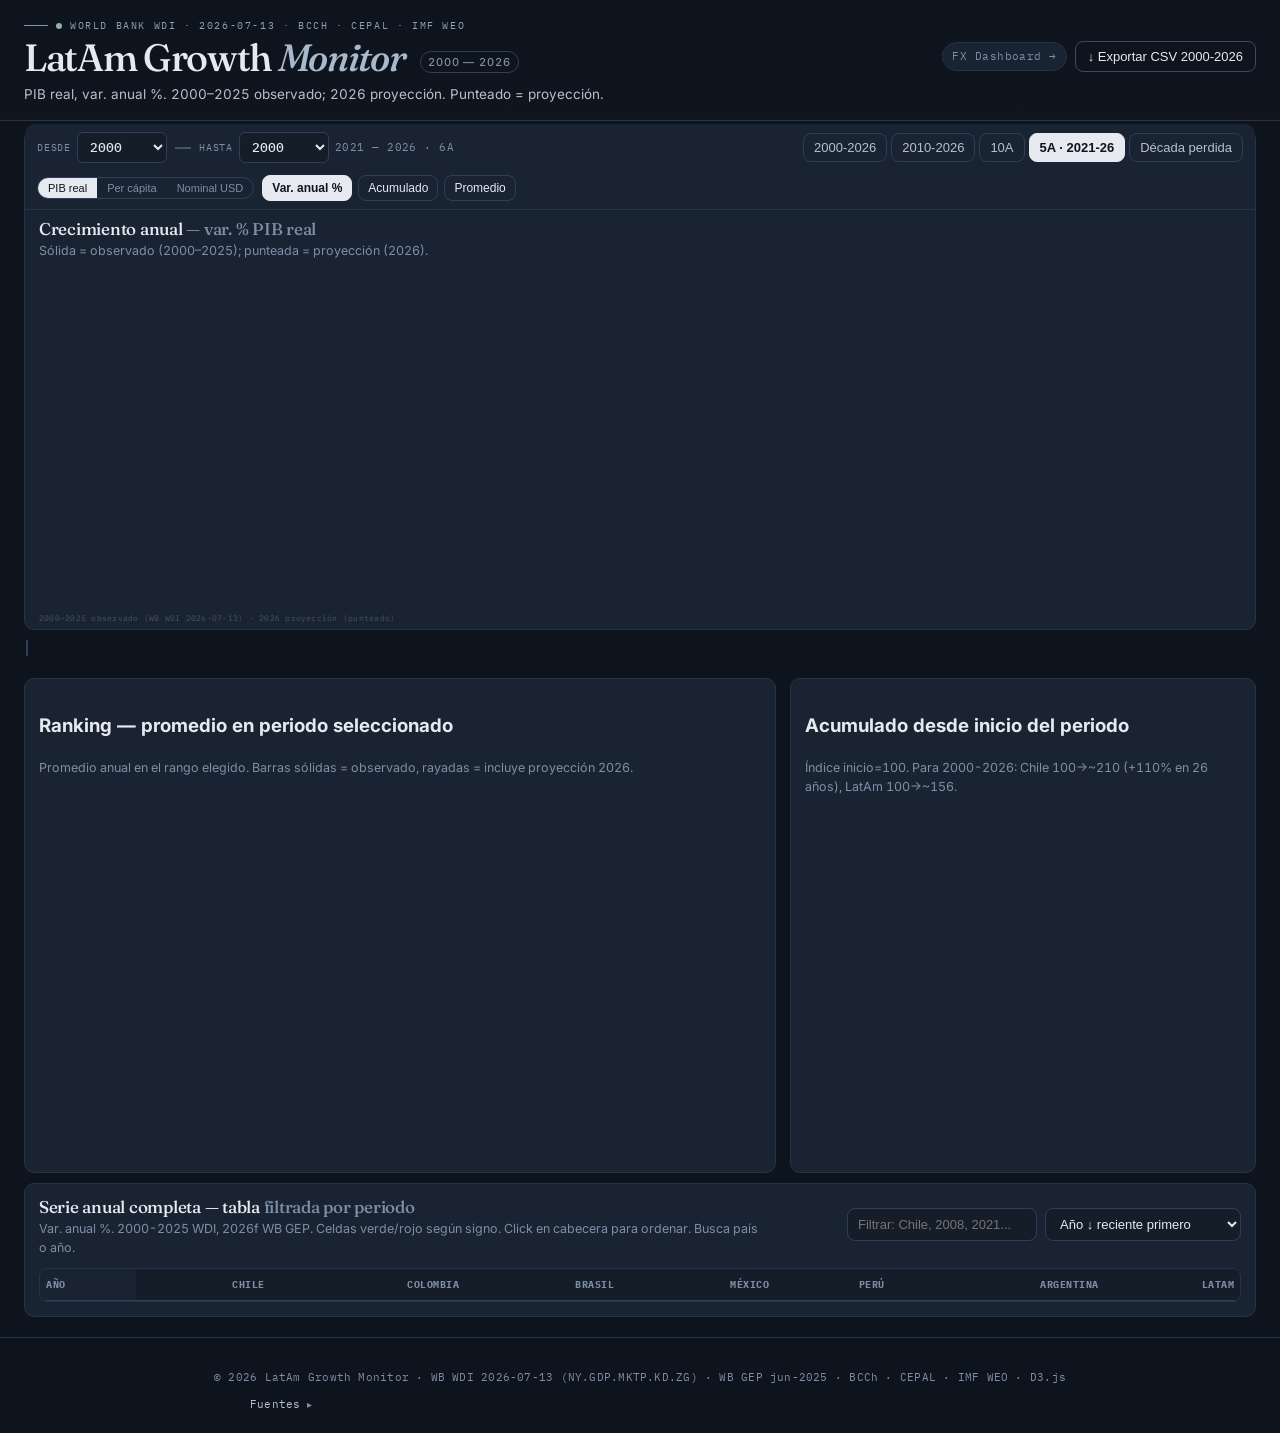
==== index.html @ 915e248e "feat: hover now pins on click (fijado) - stays fixed until Esc or second click, shows all active for" ====
<!DOCTYPE html>
<html lang="es">
<head>
<meta charset="UTF-8">
<meta name="viewport" content="width=device-width, initial-scale=1.0">
<title>LatAm Growth Monitor — 2000·2026 | PIB real, var. anual %</title>
<meta name="description" content="PIB real, var. anual % 2000–2026. Chile, Colombia, Brasil, México, Perú, Argentina y LatAm. Datos WB WDI 2026-07-13 y WB GEP 2026f.">
<script src="https://d3js.org/d3.v7.min.js"></script>
<link rel="stylesheet" href="style.css">
</head>
<body>
<header class="header">
  <div class="container">
    <div class="eyebrow"><span class="badge-dot"></span> World Bank WDI · 2026-07-13 · BCCh · CEPAL · IMF WEO</div>
    <div style="display:flex;justify-content:space-between;gap:20px;flex-wrap:wrap;align-items:flex-start">
      <div>
        <h1>LatAm Growth <em>Monitor</em> <span>2000 — 2026</span></h1>
        <p class="subtitle">PIB real, var. anual %. 2000–2025 observado; 2026 proyección. Punteado = proyección.</p>
      </div>
      <div style="display:flex;gap:8px;flex-wrap:wrap;align-items:center">
        <a href="fx.html" class="badge" style="text-decoration:none">FX Dashboard →</a>
        <button id="exportCSV" class="btn btn-primary">↓ Exportar CSV 2000-2026</button>
      </div>
    </div>

  </div>
</header>

<main class="container">
  <section class="card card--hero">
    <div class="chart-toolbar" id="filterDock">
      <div class="toolbar-left">
        <label class="filter-label" for="startYear">Desde</label>
        <select id="startYear" class="year-select"></select>
        <span class="range-sep">—</span>
        <label class="filter-label" for="endYear">Hasta</label>
        <select id="endYear" class="year-select"></select>
        <span class="scrubber-value" id="scrubberLabel">2021 — 2026 · 6A</span>
      </div>
      <div class="period-chips" id="periodChips">
        <button class="chip" data-range="2000-2026">2000-2026</button>
        <button class="chip" data-range="2010-2026">2010-2026</button>
        <button class="chip" data-range="2016-2026">10A</button>
        <button class="chip active" data-range="2021-2026">5A · 2021-26</button>
        <button class="chip" data-range="2015-2024">Década perdida</button>
      </div>
      <div style="display:flex;gap:8px;align-items:center;flex-wrap:wrap">
        <div class="segmented" id="metricToggle">
          <button class="seg active" data-metric="gdp">PIB real</button>
          <button class="seg" data-metric="pcap">Per cápita</button>
          <button class="seg" data-metric="nominal">Nominal USD</button>
        </div>
        <div class="toggles">
          <button class="btn btn-sm active" data-view="growth">Var. anual %</button>
          <button class="btn btn-sm" data-view="cum">Acumulado</button>
          <button class="btn btn-sm" data-view="avg">Promedio</button>
        </div>
      </div>
    </div>
    <div class="card-header">
      <div>
        <h2 id="chartTitle">Crecimiento anual <em>— var. % PIB real</em></h2>
        <p class="card-desc" id="chartDesc">Sólida = observado (2000–2025); punteada = proyección (2026).</p>
      </div>
      <div class="controls">
        <div class="legend" id="legend"></div>
        <div id="selectionInfo" style="font-family:'IBM Plex Mono',monospace;font-size:11px;color:var(--muted);margin-top:6px;min-height:14px"></div>
      </div>
    </div>
    <div id="mainChart" class="chart"></div>
    <div class="chart-footer" id="chartCaption">2000–2025 observado (WB WDI 2026-07-13) · 2026 proyección (punteado)</div>
  </section>
  <div class="insight-caption" id="insightBox"></div>
  <div class="kpi-grid" id="kpiGrid"></div>

  <section class="grid-2">
    <div class="card">
      <h3 id="barTitle">Ranking — promedio en periodo seleccionado</h3>
      <p class="card-desc">Promedio anual en el rango elegido. Barras sólidas = observado, rayadas = incluye proyección 2026.</p>
      <div id="barChart" style="height:380px"></div>
    </div>
    <div class="card">
      <h3>Acumulado desde inicio del periodo</h3>
      <p class="card-desc">Índice inicio=100. Para 2000-2026: Chile 100→~210 (+110% en 26 años), LatAm 100→~156.</p>
      <div id="cumChart" class="chart chart-sm"></div>
    </div>
  </section>

  <section class="card">
    <div class="card-header">
      <div>
        <h2>Serie anual completa — tabla <em>filtrada por periodo</em></h2>
        <p class="card-desc">Var. anual %. 2000-2025 WDI, 2026f WB GEP. Celdas verde/rojo según signo. Click en cabecera para ordenar. Busca país o año.</p>
      </div>
      <div class="table-controls">
        <input id="search" type="search" placeholder="Filtrar: Chile, 2008, 2021..." />
        <select id="sortBy">
          <option value="year-desc">Año ↓ reciente primero</option>
          <option value="year-asc">Año ↑ antiguo primero</option>
          <option value="country">País A-Z</option>
          <option value="growth-desc">Mayor crecimiento primero</option>
        </select>
      </div>
    </div>
    <div class="table-wrap">
      <table class="data" id="dataTable">
        <thead>
          <tr>
            <th>Año</th>
            <th>Chile</th>
            <th>Colombia</th>
            <th>Brasil</th>
            <th>México</th>
            <th>Perú</th>
            <th>Argentina</th>
            <th>LatAm</th>
          </tr>
        </thead>
        <tbody></tbody>
      </table>
    </div>
  </section>

</main>

<footer class="footer">
  <div class="container">
    <p>© 2026 LatAm Growth Monitor · WB WDI 2026-07-13 (NY.GDP.MKTP.KD.ZG) · WB GEP jun-2025 · BCCh · CEPAL · IMF WEO · D3.js</p>
    <details class="sources-details">
      <summary>Fuentes</summary>
      <p>WDI 2000–2025 precios mercado, año calendario (CL, CO, BR, MX, PE, AR, ZJ = LAC). 2026f: WB GEP jun-2025 (CL 2,2; CO 2,7; BR 2,2; MX 1,1; PE 2,5; AR 4,5; LAC 2,4). WDI ≈ BCCh Anuario 2024 (&lt;0,3 pp, CdeR2018). Contraste: CEPAL Balance 2025 / IMF WEO abr-2026 LAC 2,3–2,4%. Cálculos: acumulado Π(1+g), CAGR = (índice/100)^{1/n}−1, promedio = media aritmética. Índice base inicio-1=100. 2025 en WDI ya es estimado observado. Per cápita: WB NY.GDP.PCAP.KD.ZG.</p>
    </details>
  </div>
</footer>

<div id="tooltip" class="tooltip" style="display:none"></div>
<script>
// ===== DATA 2000-2026 WDI + 2026 forecast =====
const rawByCountry = {
  "CL": {name:"Chile", color:"#8CADCF", vals:{
    2000:4.97,2001:3.15,2002:3.20,2003:4.72,2004:6.67,2005:5.84,2006:6.05,2007:5.17,2008:3.79,2009:-1.12,2010:5.85,2011:6.22,2012:6.16,2013:3.31,2014:1.79,2015:2.15,2016:1.75,2017:1.36,2018:3.99,2019:0.64,2020:-6.14,2021:11.34,2022:2.06,2023:0.68,2024:2.81,2025:2.46,2026:2.2
  }},
  "CO": {name:"Colombia", color:"#CFB88E", vals:{
    2000:2.92,2001:1.68,2002:2.50,2003:3.92,2004:5.33,2005:4.83,2006:6.72,2007:6.74,2008:3.28,2009:1.14,2010:4.49,2011:6.95,2012:3.91,2013:5.13,2014:4.50,2015:2.96,2016:2.09,2017:1.36,2018:2.56,2019:3.19,2020:-7.19,2021:10.80,2022:7.33,2023:0.84,2024:1.49,2025:2.64,2026:2.7
  }},
  "BR": {name:"Brasil", color:"#9BC7BA", vals:{
    2000:4.39,2001:1.39,2002:3.05,2003:1.14,2004:5.76,2005:3.20,2006:3.96,2007:6.07,2008:5.09,2009:-0.13,2010:7.53,2011:3.97,2012:1.92,2013:3.00,2014:0.50,2015:-3.55,2016:-3.28,2017:1.32,2018:1.78,2019:1.22,2020:-3.28,2021:4.76,2022:3.02,2023:3.24,2024:3.42,2025:2.29,2026:2.2
  }},
  "MX": {name:"México", color:"#C58B78", vals:{
    2000:5.03,2001:-0.45,2002:-0.24,2003:1.19,2004:3.57,2005:2.11,2006:4.81,2007:2.08,2008:0.94,2009:-6.30,2010:4.97,2011:3.44,2012:3.55,2013:0.85,2014:2.50,2015:2.70,2016:1.77,2017:1.87,2018:1.97,2019:-0.39,2020:-8.35,2021:6.05,2022:3.71,2023:3.11,2024:1.35,2025:0.56,2026:1.1
  }},
  "PE": {name:"Perú", color:"#ABA0CE", vals:{
    2000:2.69,2001:0.62,2002:5.45,2003:4.17,2004:4.96,2005:6.29,2006:7.53,2007:8.52,2008:9.13,2009:1.10,2010:8.33,2011:6.33,2012:6.14,2013:5.85,2014:2.38,2015:3.25,2016:3.95,2017:2.52,2018:3.97,2019:2.24,2020:-10.93,2021:13.42,2022:2.82,2023:-0.35,2024:3.52,2025:3.43,2026:2.5
  }},
  "AR": {name:"Argentina", color:"#C0C4A8", vals:{
    2000:-0.79,2001:-4.41,2002:-10.89,2003:8.84,2004:9.03,2005:8.85,2006:8.05,2007:9.01,2008:4.06,2009:-5.92,2010:10.13,2011:6.00,2012:-1.03,2013:2.41,2014:-2.51,2015:2.73,2016:-2.08,2017:2.82,2018:-2.62,2019:-2.00,2020:-9.90,2021:10.44,2022:6.02,2023:-1.86,2024:-1.34,2025:4.37,2026:4.5
  }},
  "ZJ": {name:"LatAm", color:"#98A7C1", vals:{
    2000:3.62,2001:0.53,2002:0.22,2003:2.21,2004:5.72,2005:4.09,2006:5.26,2007:5.29,2008:3.69,2009:-2.30,2010:6.15,2011:4.40,2012:2.65,2013:2.72,2014:1.20,2015:0.24,2016:-0.73,2017:1.55,2018:1.22,2019:0.32,2020:-6.86,2021:7.08,2022:4.09,2023:2.21,2024:2.25,2025:2.32,2026:2.4
  }},
};
const pcapByCountry = {
  "CL": {name:"Chile", color:"#8CADCF", vals:{
    2000:4.05,2001:2.28,2002:2.22,2003:3.78,2004:5.71,2005:4.86,2006:5.06,2007:4.20,2008:2.89,2009:-1.94,2010:4.96,2011:5.29,2012:5.24,2013:2.47,2014:1.02,2015:1.35,2016:0.95,2017:0.21,2018:2.77,2019:-0.35,2020:-6.89,2021:11.04,2022:1.52,2023:0.19,2024:2.25,2025:1.97,2026:1.4
  }},
  "CO": {name:"Colombia", color:"#CFB88E", vals:{
    2000:1.35,2001:0.15,2002:0.99,2003:2.45,2004:3.87,2005:3.42,2006:5.32,2007:5.37,2008:2.03,2009:0.02,2010:3.40,2011:5.83,2012:2.86,2013:4.10,2014:3.53,2015:2.05,2016:1.22,2017:0.53,2018:1.42,2019:2.00,2020:-8.05,2021:9.61,2022:6.10,2023:-0.15,2024:0.41,2025:1.61,2026:1.8
  }},
  "BR": {name:"Brasil", color:"#9BC7BA", vals:{
    2000:2.96,2001:0.08,2002:1.76,2003:-0.07,2004:4.50,2005:1.99,2006:2.78,2007:4.88,2008:3.92,2009:-1.17,2010:6.39,2011:2.91,2012:0.96,2013:2.10,2014:-0.31,2015:-4.26,2016:-3.99,2017:0.59,2018:1.09,2019:0.56,2020:-3.84,2021:4.32,2022:2.65,2023:2.83,2024:3.00,2025:1.89,2026:1.6
  }},
  "MX": {name:"México", color:"#C58B78", vals:{
    2000:3.52,2001:-1.76,2002:-1.45,2003:-0.03,2004:2.37,2005:0.96,2006:3.63,2007:0.95,2008:-0.15,2009:-7.26,2010:3.89,2011:2.39,2012:2.49,2013:-0.17,2014:1.47,2015:1.67,2016:0.75,2017:0.85,2018:0.94,2019:-1.34,2020:-9.18,2021:5.18,2022:2.81,2023:2.20,2024:0.48,2025:-0.27,2026:0.2
  }},
  "PE": {name:"Perú", color:"#ABA0CE", vals:{
    2000:1.34,2001:-0.68,2002:4.10,2003:2.87,2004:3.69,2005:5.01,2006:6.27,2007:7.29,2008:7.90,2009:0.03,2010:7.16,2011:5.18,2012:5.02,2013:4.72,2014:1.30,2015:2.13,2016:2.79,2017:1.39,2018:2.81,2019:1.10,2020:-11.78,2021:12.18,2022:1.71,2023:-1.38,2024:2.39,2025:2.36,2026:1.5
  }},
  "AR": {name:"Argentina", color:"#C0C4A8", vals:{
    2000:-1.91,2001:-5.45,2002:-11.84,2003:7.72,2004:7.93,2005:7.74,2006:6.94,2007:7.93,2008:3.01,2009:-6.91,2010:8.97,2011:4.88,2012:-2.04,2013:1.39,2014:-3.51,2015:1.66,2016:-3.02,2017:1.92,2018:-3.42,2019:-2.70,2020:-10.34,2021:10.15,2022:5.80,2023:-2.14,2024:-1.68,2025:4.01,2026:3.7
  }},
  "ZJ": {name:"LatAm", color:"#98A7C1", vals:{
    2000:2.18,2001:-0.78,2002:-1.02,2003:0.98,2004:4.45,2005:2.85,2006:4.04,2007:4.09,2008:2.52,2009:-3.35,2010:5.01,2011:3.32,2012:1.62,2013:1.71,2014:0.24,2015:-0.71,2016:-1.63,2017:0.68,2018:0.37,2019:-0.53,2020:-7.61,2021:6.23,2022:3.31,2023:1.50,2024:1.55,2025:1.65,2026:1.6
  }},
};

const nominalByCountry = {
  "CL": {name:"Chile", color:"#8CADCF", vals:{2000:78.34,2001:75.81,2002:76.52,2003:79.95,2004:99.69,2005:122.29,2006:154.67,2007:172.87,2008:179.63,2009:171.95,2010:217.05,2011:250.83,2012:267.12,2013:277.08,2014:260.58,2015:242.45,2016:247.39,2017:277.79,2018:295.49,2019:278.31,2020:254.10,2021:315.51,2022:301.10,2023:335.80,2024:329.26,2025:337.00,2026:344.42}},
  "CO": {name:"Colombia", color:"#CFB88E", vals:{2000:99.88,2001:98.21,2002:97.82,2003:94.65,2004:117.11,2005:146.57,2006:162.77,2007:207.41,2008:243.98,2009:233.82,2010:286.50,2011:335.43,2012:370.79,2013:380.11,2014:381.24,2015:293.49,2016:282.83,2017:311.89,2018:334.20,2019:323.03,2020:270.35,2021:318.52,2022:345.63,2023:366.90,2024:420.50,2025:431.00,2026:442.60}},
  "BR": {name:"Brasil", color:"#9BC7BA", vals:{2000:655.45,2001:559.98,2002:507.86,2003:558.23,2004:669.29,2005:891.63,2006:1107.63,2007:1397.11,2008:1695.86,2009:1667.02,2010:2208.84,2011:2616.22,2012:2465.95,2013:2472.81,2014:2462.83,2015:1802.21,2016:1795.96,2017:2063.48,2018:1916.93,2019:1873.29,2020:1476.11,2021:1670.65,2022:1951.92,2023:2191.13,2024:2185.82,2025:2235.00,2026:2284.20}},
  "MX": {name:"México", color:"#C58B78", vals:{2000:742.06,2001:756.34,2002:772.41,2003:713.28,2004:770.26,2005:877.44,2006:985.21,2007:1043.22,2008:1101.27,2009:900.33,2010:1105.42,2011:1201.09,2012:1208.23,2013:1274.44,2014:1314.44,2015:1213.29,2016:1078.49,2017:1158.91,2018:1221.43,2019:1304.11,2020:1121.06,2021:1316.57,2022:1466.93,2023:1794.41,2024:1830.49,2025:1850.00,2026:1870.35}},
  "PE": {name:"Perú", color:"#ABA0CE", vals:{2000:51.74,2001:52.02,2002:54.66,2003:61.35,2004:69.74,2005:76.98,2006:88.43,2007:102.29,2008:120.55,2009:120.67,2010:147.53,2011:171.76,2012:192.99,2013:201.77,2014:202.99,2015:189.80,2016:191.91,2017:211.01,2018:224.53,2019:228.35,2020:201.41,2021:226.41,2022:246.17,2023:268.03,2024:291.75,2025:301.00,2026:308.53}},
  "AR": {name:"Argentina", color:"#C0C4A8", vals:{2000:284.20,2001:268.70,2002:97.73,2003:127.57,2004:164.66,2005:198.74,2006:232.56,2007:287.92,2008:361.56,2009:332.98,2010:423.63,2011:530.16,2012:545.98,2013:552.03,2014:526.32,2015:594.75,2016:557.53,2017:643.63,2018:524.82,2019:447.75,2020:385.74,2021:486.56,2022:633.99,2023:649.46,2024:638.37,2025:666.00,2026:696.00}},
  "ZJ": {name:"LatAm", color:"#98A7C1", vals:{2000:2326.96,2001:2275.04,2002:2198.66,2003:2338.18,2004:2851.18,2005:3337.38,2006:3851.07,2007:4477.01,2008:5146.93,2009:4684.22,2010:5397.66,2011:6195.10,2012:6222.59,2013:6390.02,2014:6463.28,2015:5289.42,2016:5189.40,2017:5789.90,2018:5661.28,2019:5473.79,2020:4627.83,2021:5383.56,2022:6147.09,2023:6909.98,2024:7088.77,2025:7250.00,2026:7424.00}},
};

const order = ["CL","CO","BR","MX","PE","AR","ZJ"];
let startYear=2021, endYear=2026;
let active = new Set(order);
let view="growth"; // growth, cum, avg

// build flat data for table etc: array of {year, values}
function getFilteredYears(){ return d3.range(startYear, endYear+1); }
function getDataInRange(){
  const years=getFilteredYears();
  return years.map(y=>{
    const row={year:y};
    const ds = (typeof getDataset==='function'? getDataset(): rawByCountry); order.forEach(k=> row[k]=ds[k].vals[y]);
    row.isForecast = (y===2026);
    return row;
  });
}
function computeCumulative(start,end){
  const ds = (typeof getDataset==='function'? getDataset(): rawByCountry);
  const countries={};
  order.forEach(k=>{
    let idx=100;
    const cum={};
    for(let y=start; y<=end; y++){
      const g=ds[k].vals[y];
      if(g!=null) idx = idx*(1+g/100);
      cum[y]=idx;
    }
    countries[k]=cum;
  });
  return countries;
}
function computeStats(start,end){
  const years = end-start+1;
  const stats={};
  const dsStats = (typeof getDataset==='function'? getDataset(): rawByCountry);
  order.forEach(k=>{
    const vals = d3.range(start,end+1).map(y=> dsStats[k].vals[y]).filter(v=>v!=null);
    const avg = d3.mean(vals);
    // cumulative total growth from start to end: (cumEnd / 100 -1)*100 where cum start-1=100
    let idx=100;
    const ds2 = (typeof getDataset==='function'? getDataset(): rawByCountry);
    for(let y=start;y<=end;y++) idx*=(1+ds2[k].vals[y]/100);
    const total = idx-100;
    const cagr = (Math.pow(idx/100, 1/years)-1)*100;
    const min = d3.min(vals), max=d3.max(vals);
    stats[k]={avg, total, cagr, min, max, count:years};
  });
  return stats;
}

// UI — period chips
document.querySelectorAll("#periodChips .chip").forEach(btn=>{
  btn.addEventListener("click", ()=>{
    document.querySelectorAll("#periodChips .chip").forEach(b=>b.classList.remove("active"));
    btn.classList.add("active");
    const [s,e]=btn.dataset.range.split("-").map(Number);
    startYear=s; endYear=e;
    syncInputs(); renderAll();
  });
});
const startInput=document.getElementById("startYear");
const endInput=document.getElementById("endYear");
const scrubberLabel=document.getElementById("scrubberLabel");
function populateYearSelects(){
  if(startInput.tagName==="SELECT" && startInput.options.length===0){
    for(let y=2000;y<=2026;y++){ startInput.append(new Option(y,y)); endInput.append(new Option(y,y)); }
  }
}
populateYearSelects();
function syncInputs(){
  startInput.value=startYear; endInput.value=endYear;
  if(scrubberLabel) scrubberLabel.textContent = `${startYear} — ${endYear} · ${endYear-startYear+1}A`;
  if(+startInput.value >= +endInput.value) {
    if(document.activeElement===startInput) endInput.value = Math.min(2026, +startInput.value+1);
    else startInput.value = Math.max(2000, +endInput.value-1);
    startYear=+startInput.value; endYear=+endInput.value;
    if(scrubberLabel) scrubberLabel.textContent = `${startYear} — ${endYear} · ${endYear-startYear+1}A`;
  }
}
startInput.addEventListener("change", ()=>{ startYear=+startInput.value; syncInputs();
  document.querySelectorAll("#periodChips .chip").forEach(b=>b.classList.remove("active"));
  renderAll();
});
endInput.addEventListener("change", ()=>{ endYear=+endInput.value; syncInputs();
  document.querySelectorAll("#periodChips .chip").forEach(b=>b.classList.remove("active"));
  renderAll();
});
document.querySelectorAll("[data-view]").forEach(b=>{
  b.addEventListener("click", ()=>{
    document.querySelectorAll("[data-view]").forEach(x=>x.classList.remove("active"));
    b.classList.add("active");
    view=b.dataset.view;
    renderAll();
  });
});
let metric="gdp";
function getDataset(){ if(metric==="pcap") return pcapByCountry; if(metric==="nominal") return nominalByCountry; return rawByCountry; }
document.querySelectorAll("[data-metric]").forEach(b=>{
  b.addEventListener("click", ()=>{
    document.querySelectorAll("[data-metric]").forEach(x=>x.classList.remove("active"));
    b.classList.add("active");
    metric=b.dataset.metric;
    // update subtitle
    const sub=document.querySelector(".subtitle");
    if(sub) sub.textContent = metric==="gdp" ? "PIB real, var. anual %. 2000–2025 observado; 2026 proyección WB. Punteado = forecast." : "PIB per cápita, var. anual %. 2000–2025 observado; 2026 estimado. Punteado = forecast.";
    renderAll();
  });
});

// legend
let isolatedKey=null;
let hoveredKey=null;
function highlightLine(k){
  hoveredKey=k;
  const info=document.getElementById("selectionInfo");
  if(k){
    const col=rawByCountry[k].color;
    if(info) info.innerHTML=`<span style="display:inline-flex;align-items:center;gap:6px"><span style="width:7px;height:7px;border-radius:50%;background:${col};display:inline-block"></span>Hover: <strong style="color:var(--ink)">${rawByCountry[k].name}</strong> · Click para agregar/quitar</span>`;
  } else if(typeof isolatedKey!=="undefined" && isolatedKey){
    const col=rawByCountry[isolatedKey].color;
    if(info) info.innerHTML=`<span style="display:inline-flex;align-items:center;gap:6px"><span style="width:7px;height:7px;border-radius:50%;background:${col};display:inline-block"></span>Seleccionado: <strong style="color:var(--ink)">${rawByCountry[isolatedKey].name}</strong> · Click para quitar · Doble click aísla</span>`;
  } else if(info){
    const n=active.size;
    if(n===7) info.textContent="Todos activos · Click en leyenda para agregar/quitar · Doble click aísla uno";
    else info.textContent=`Seleccionados (${n}): ${Array.from(active).map(k=>rawByCountry[k].name).join(", ")} · Click quita/agrega · Doble click aísla`;
  }
  // original logic below

  d3.selectAll("#mainChart .line-base").classed("line-dim", false).classed("line-focus", false);
  d3.selectAll("#mainChart .dot").classed("dot-dim", false).classed("dot-focus", false);
  if(!k) return;
  d3.selectAll("#mainChart .line-base").classed("line-dim", function(){return this.dataset.k!==k;});
  d3.selectAll("#mainChart .line-base.line-dim").style("opacity",0.32);
  d3.selectAll(`#mainChart .line-${k}`).classed("line-dim",false).classed("line-focus",true).raise();
  d3.selectAll("#mainChart .dot").classed("dot-dim", function(){return this.dataset.k!==k;});
  d3.selectAll(`#mainChart .dot-${k}`).classed("dot-dim",false).classed("dot-focus",true).raise();
}
const legendDiv=d3.select("#legend");
order.forEach(k=>{
  const c=getDataset()[k] || rawByCountry[k];
  const col = rawByCountry[k].color;
  const item=legendDiv.append("div").attr("class","legend-item").attr("data-k",k).attr("tabindex","0").attr("role","button").attr("aria-pressed","true").attr("aria-label",c.name);
  const isLatam=k==="ZJ";
  item.style("border-color", isLatam?"#8E97A8":null);
  item.html(`<span class="dot" style="background:${col}"></span> ${c.name}`);
  item.on("mouseenter", ()=>{ item.classed("is-hover",true); highlightLine(k); })
      .on("mouseleave", ()=>{ item.classed("is-hover",false); if(!isolatedKey) highlightLine(null); else highlightLine(isolatedKey); })
      .on("focus", ()=> highlightLine(k)).on("blur", ()=> highlightLine(isolatedKey||null))
      .on("keydown", (e)=>{ if(e.key==="Enter"||e.key===" "){e.preventDefault(); item.dispatch("click");} if(e.key==="Escape"){isolatedKey=null; active=new Set(order); legendDiv.selectAll(".legend-item").classed("off",false).classed("is-isolated",false); highlightLine(null); renderAll(); }});
  item.on("click", (e)=>{
    // Click toggles that country (intuitivo: click para agregar/quitar)
    if(active.has(k)){
      if(active.size===1){
        // si es el único activo, segundo click resetea a todos
        active=new Set(order);
        legendDiv.selectAll(".legend-item").classed("off",false).classed("is-isolated",false);
        isolatedKey=null;
      } else {
        active.delete(k);
        isolatedKey=null;
      }
    } else {
      active.add(k);
      isolatedKey=null;
    }
    // si queda 1 solo, marcarlo como aislado visualmente
    if(active.size===1){
      const sole=[...active][0];
      isolatedKey=sole;
      legendDiv.selectAll(".legend-item").classed("is-isolated",function(){return this.dataset.k===sole;});
    } else {
      legendDiv.selectAll(".legend-item").classed("is-isolated",false);
    }
    // sincroniza clase off con active
    legendDiv.selectAll(".legend-item").each(function(){ const kk=this.dataset.k; d3.select(this).classed("off", !active.has(kk)); });
    renderAll();
    highlightLine(active.has(k)?k:null);
  });
  item.on("dblclick", (e)=>{
    e.preventDefault();
    // Doble click aísla solo ese país
    active=new Set([k]);
    isolatedKey=k;
    legendDiv.selectAll(".legend-item").classed("off",function(){return this.dataset.k!==k;}).classed("is-isolated",function(){return this.dataset.k===k;});
    renderAll();
    setTimeout(()=>highlightLine(k),50);
  });
});

function renderKPIs(){
  const stats=computeStats(startYear,endYear);
  const grid=document.getElementById("kpiGrid");
  grid.innerHTML="";
  order.forEach(k=>{
    const c=rawByCountry[k];
    const s=stats[k];
    const isLatam=k==="ZJ";
    const avgColor = s.avg>2.5? "kpi-pos": s.avg<1? "kpi-neg":"";
    const cagrColor = s.cagr>2? "kpi-pos": s.cagr<0.5? "kpi-neg":"kpi-gold";
    const div=document.createElement("div");
    div.className="kpi"+ (isLatam?" active":"");
    div.innerHTML=`
      <div class="kpi-label"><span>${c.name}</span><span style="font-size:10px">${startYear}-${endYear}</span></div>
      <div class="kpi-country"><span class="kpi-dot" style="background:${c.color}"></span> ${isLatam?"Región":""}</div>
      <div class="kpi-value">${s.avg>0?"+":""}${s.avg.toFixed(2)}% <small>prom.</small></div>
      <div class="kpi-sub">Total <strong class="${s.total>0?'kpi-pos':'kpi-neg'}">${s.total>0?"+":""}${s.total.toFixed(1)}%</strong> • CAGR <strong class="${cagrColor}">${s.cagr.toFixed(2)}%</strong><br>Min ${s.min.toFixed(1)}% • Max ${s.max.toFixed(1)}%</div>
    `;
    grid.appendChild(div);
  });
  // insight
  const chile=stats["CL"], lac=stats["ZJ"];
  const diff = chile.avg - lac.avg;
  const box=document.getElementById("insightBox");
  let msg="";
  if(startYear===2000 && endYear===2026) msg=`En <strong>2000-2026 (26 años)</strong> Chile promedia <strong>${chile.avg.toFixed(2)}%</strong> vs LatAm <strong>${lac.avg.toFixed(2)}%</strong> (${diff>0?"+":""}${diff.toFixed(2)}pp). Acumulado: Chile +${chile.total.toFixed(1)}% (índice 100→${(100+chile.total).toFixed(0)}), LatAm +${lac.total.toFixed(1)}%. La década perdida 2015-2024 Chile 2.06% vs LatAm 1.14% — estancamiento.`;
  else if(startYear===2021) msg=`En <strong>2021-2026</strong> (rebote + normalización) Chile <strong>${chile.avg.toFixed(2)}%</strong> vs LatAm <strong>${lac.avg.toFixed(2)}%</strong> (${diff>0?"+":""}${diff.toFixed(2)}pp). Total: Chile +${chile.total.toFixed(1)}%, LatAm +${lac.total.toFixed(1)}%. 2026 es proyección punteada.`;
  else msg=`Periodo <strong>${startYear}-${endYear} (${endYear-startYear+1} años)</strong>: Chile <strong>${chile.avg.toFixed(2)}%</strong> promedio vs LatAm <strong>${lac.avg.toFixed(2)}%</strong> (${diff>0?"+":""}${diff.toFixed(2)}pp). CAGR Chile ${chile.cagr.toFixed(2)}% vs LatAm ${lac.cagr.toFixed(2)}%.`;
  box.innerHTML=msg + ` <span style="color:var(--muted)">• 2026 punteado = forecast WB.</span>`;
}

let xMain, yMain;
function renderMainChart(){
  const div=document.getElementById("mainChart");
  div.innerHTML="";
  const width=div.clientWidth;
  const height=Math.round(Math.max(340, Math.min(460, width * 0.46)));
  const margin={top:14,right:16,bottom:28,left:44};
  const w=width-margin.left-margin.right;
  const h=height-margin.top-margin.bottom;
  const svg=d3.select("#mainChart").append("svg").attr("viewBox",`0 0 ${width} ${height}`).attr("preserveAspectRatio","xMidYMid meet").style("width","100%").style("height","auto").attr("width",width).attr("height",height);
  const g=svg.append("g").attr("transform",`translate(${margin.left},${margin.top})`);
  const years=getFilteredYears();
  xMain=d3.scaleLinear().domain([startYear, endYear]).range([0,w]);
  // y domain
  let y, yDomain;
  const dsForY = (typeof getDataset==='function'? getDataset(): rawByCountry);
  const isNominal = (typeof metric!=="undefined" && metric==="nominal");
  if(isNominal){
    const vals=years.flatMap(y=> order.filter(k=>active.has(k)).map(k=> dsForY[k].vals[y])).filter(v=>v!=null);
    const lo=d3.min(vals)*0.88, hi=d3.max(vals)*1.12;
    y=d3.scaleLog().domain([Math.max(30, lo), hi]).range([h,0]).nice();
    yDomain=[lo, hi];
  } else if(view==="growth"){
    const vals=years.flatMap(y=> order.filter(k=>active.has(k)).map(k=> dsForY[k].vals[y])).filter(v=>v!=null);
    const min=d3.min(vals), max=d3.max(vals);
    const pad=(max-min)*0.18;
    yDomain=[Math.floor(min-pad), Math.ceil(max+pad)];
    y=d3.scaleLinear().domain(yDomain).range([h,0]).nice();
  } else if(view==="cum"){
    const cum=computeCumulative(startYear,endYear);
    const vals=years.flatMap(y=> order.filter(k=>active.has(k)).map(k=> cum[k][y]));
    const min=d3.min(vals)-5, max=d3.max(vals)+5;
    yDomain=[Math.floor(min/10)*10, Math.ceil(max/10)*10];
    y=d3.scaleLinear().domain(yDomain).range([h,0]).nice();
  } else {
    const vals=years.flatMap(y=> order.filter(k=>active.has(k)).map(k=> dsForY[k].vals[y]));
    yDomain=[Math.floor(d3.min(vals)-1), Math.ceil(d3.max(vals)+1)];
    y=d3.scaleLinear().domain(yDomain).range([h,0]).nice();
  }
  yMain=y;
  // grid
  g.append("g").attr("class","grid").call(d3.axisLeft(y).ticks(8).tickSize(-w).tickFormat("")).selectAll("line").attr("stroke-opacity",0.1);
  g.select(".grid .domain").remove();
  g.append("g").attr("class","axis").attr("transform",`translate(0,${h})`).call(d3.axisBottom(xMain).ticks(Math.min(12, years.length)).tickFormat(d3.format("d")));
  if(isNominal) g.append("g").attr("class","axis").call(d3.axisLeft(y).ticks(6,"~s").tickFormat(d=> d>=1000? "$"+(d/1000).toFixed(1)+"T" : "$"+d.toFixed(0)+"B"));
  else g.append("g").attr("class","axis").call(d3.axisLeft(y).ticks(8).tickFormat(d=> d + (view==="growth"||view==="avg"?"%":"")));
  if(view==="growth"||view==="avg") g.append("line").attr("x1",0).attr("x2",w).attr("y1",y(0)).attr("y2",y(0)).attr("stroke","#243347").attr("stroke-dasharray","4 4").attr("opacity",0.9);
  // title update
  const metricLabel = (typeof metric!=="undefined" && metric==="pcap") ? "PIB per cápita" : "PIB real";
  document.getElementById("chartTitle").innerHTML = view==="cum" ? `Índice acumulado <em>— base ${startYear-1}=100 · ${metricLabel}</em>` : view==="avg" ? `Crecimiento + promedio · ${metricLabel}` : `Crecimiento anual <em>— var. % ${metricLabel}</em>`;
  // draw lines
  order.forEach(k=>{
    if(!active.has(k)) return;
    const c=rawByCountry[k];
    const dsMain = (typeof getDataset==='function'? getDataset(): rawByCountry);
    const data=years.map(y=> ({y, v: dsMain[k].vals[y], cum: computeCumulative(startYear,endYear)[k][y], isF: y===2026}));
    const yVal = d=> view==="cum" ? d.cum : d.v;
    // split solid vs forecast
    const solid=data.filter(d=> !d.isF && d.v!=null);
    const forecast=data.filter(d=> d.y>=2025); // 2025-2026 includes 2025 observed but we want dashed only 2026 segment
    const lineSolid=d3.line().defined(d=> yVal(d)!=null).x(d=>xMain(d.y)).y(d=>y(yVal(d))).curve(d3.curveMonotoneX);
    const lineF=d3.line().defined(d=> yVal(d)!=null).x(d=>xMain(d.y)).y(d=>y(yVal(d))).curve(d3.curveMonotoneX);
    // halo for contrast on dark
    g.append("path").datum(solid).attr("fill","none").attr("stroke","#0E141E").attr("stroke-width", k==="ZJ"?5.2:4.4).attr("opacity",0.45).attr("d", lineSolid).attr("stroke-linecap","round").attr("stroke-linejoin","round");
    g.append("path").datum(solid).attr("class",`line-base line-${k}`).attr("data-k",k).attr("fill","none").attr("stroke",c.color).attr("stroke-width", k==="ZJ"?2.8:2.15).attr("d", lineSolid).attr("opacity", k==="ZJ"?1:0.95).attr("stroke-linecap","round").attr("stroke-linejoin","round");
    // forecast last segment dashed (2025->2026)
    if(data.some(d=>d.isF)){
      const lastTwo=data.slice(-2);
      g.append("path").datum(lastTwo).attr("fill","none").attr("stroke","#0E141E").attr("stroke-width", k==="ZJ"?5.2:4.4).attr("opacity",0.35).attr("d", lineF);
      g.append("path").datum(lastTwo).attr("fill","none").attr("stroke",c.color).attr("stroke-width", k==="ZJ"?2.8:2.15).attr("stroke-dasharray","6 4").attr("opacity",0.9).attr("d", lineF);
      // dot forecast
      const last=lastTwo[1];
      g.append("circle").attr("class",`dot dot-${k}`).attr("data-k",k).attr("cx", xMain(last.y)).attr("cy", y(yVal(last))).attr("r",3.5).attr("fill",c.color).attr("stroke","#080b0f").attr("stroke-width",1.2);
    }
    // dots for solid points
    solid.forEach(d=>{
      g.append("circle").attr("class",`dot dot-${k}`).attr("data-k",k).attr("cx", xMain(d.y)).attr("cy", y(yVal(d))).attr("r",2.8).attr("fill",c.color).attr("stroke","#080b0f").attr("stroke-width",1).attr("opacity",0.95);
    });
    // avg line if view avg
    if(view==="avg"){
      const avg=d3.mean(data.filter(d=>!d.isF).map(d=>d.v));
      g.append("line").attr("x1", xMain(startYear)).attr("x2", xMain(endYear)).attr("y1", y(avg)).attr("y2", y(avg)).attr("stroke",c.color).attr("stroke-width",1).attr("stroke-dasharray","3 3").attr("opacity",0.5);
    }
  });
  // overlay tooltip
    // compact tooltip inside chart (no cover) + highlight
  let pinnedYear=null, pinnedKey=null;
  let tt = d3.select("#mainChart").selectAll(".tooltip-compact").data([null]);
  tt = tt.enter().append("div").attr("class","tooltip-compact").attr("id","ttCompact").merge(tt);
  tt.style("display","none");
  const hoverLine = g.append("line").attr("class","hover-line").attr("stroke","#2a364a").attr("stroke-dasharray","4 4").style("display","none");
  const overlay=g.append("rect").attr("width",w).attr("height",h).attr("fill","transparent").style("cursor","crosshair");
  function showHover(clamped, my, isPinned){
    const xPos=xMain(clamped);
    hoverLine.style("display",null).attr("x1",xPos).attr("x2",xPos).attr("y1",0).attr("y2",h);
    const dsTT = (typeof getDataset==='function'? getDataset(): rawByCountry);
    let best=null, bestDist=Infinity;
    if(my!=null){
      order.forEach(k=>{
        if(!active.has(k)) return;
        const v=dsTT[k].vals[clamped]; if(v==null) return;
        const yv = view==="cum" ? computeCumulative(startYear,endYear)[k][clamped] : v;
        const yp = y(yv);
        const dist=Math.abs(yp - my);
        if(dist<bestDist){bestDist=dist; best=k;}
      });
    } else {
      best = [...active][0];
    }
    if(!best) return;
    if(!isPinned) highlightLine(best);
    const keys = order.filter(k=> active.has(k));
    let html=`<div class="tt-date">${clamped} ${clamped===2026?'<span style="color:var(--accent-2)">· proy.</span>':''} · ${view==="cum"?"índice": metric==="nominal"?"USD":"var. %"}${isPinned?' <span style="color:var(--accent-2);font-size:10px">· fijado</span>':''}</div>`;
    keys.forEach(k=>{
      const c=rawByCountry[k];
      const v=dsTT[k].vals[clamped]; if(v==null) return;
      const cum=computeCumulative(startYear,endYear)[k][clamped];
      const isNom = (typeof metric!=="undefined" && metric==="nominal");
      let valStr;
      if(isNom) valStr = "$"+v.toFixed(0)+"B";
      else valStr = view==="cum" ? cum.toFixed(1) : v.toFixed(2)+"%";
      const col=v>=0? "var(--pos)":"var(--neg)";
      html+=`<div class="tt-row" style="${best===k? 'background:var(--accent-bg);border-radius:4px;padding:2px 4px;margin:0 -4px;':''}"><span style="display:flex;align-items:center;gap:6px"><span style="width:8px;height:8px;border-radius:50%;background:${c.color};display:inline-block"></span>${c.name}</span><strong style="color:${best===k?c.color:col}">${valStr}</strong></div>`;
    });
    if(!isPinned) html+=`<div style="font-size:10px;color:var(--muted);margin-top:4px;border-top:1px dashed var(--line);padding-top:4px">Click para fijar · Esc para soltar</div>`;
    else html+=`<div style="font-size:10px;color:var(--accent-2);margin-top:4px;border-top:1px dashed var(--line);padding-top:4px">Fijado en ${clamped} · Click en otro año para mover · Esc para soltar</div>`;
    tt.html(html).style("display","block");
    const ttNode=tt.node(); const ttW=200, ttH=ttNode.offsetHeight||120;
    let left = w - ttW - 10;
    let top = 10;
    tt.style("left", left+"px").style("top", top+"px");
    if(isPinned){
      pinnedYear=clamped; pinnedKey=best;
    }
  }
  overlay.on("mousemove", (event)=>{
    if(pinnedYear!==null) return;
    const [mx,my]=d3.pointer(event);
    const year=Math.round(xMain.invert(mx));
    const clamped=Math.max(startYear, Math.min(endYear, year));
    showHover(clamped, my, false);
  }).on("mouseleave", ()=>{
    if(pinnedYear!==null) return;
    hoverLine.style("display","none"); tt.style("display","none");
    highlightLine(isolatedKey||null);
  }).on("click", (event)=>{
    const [mx,my]=d3.pointer(event);
    const year=Math.round(xMain.invert(mx));
    const clamped=Math.max(startYear, Math.min(endYear, year));
    if(pinnedYear===clamped){
      pinnedYear=null; pinnedKey=null;
      tt.style("display","none"); hoverLine.style("display","none");
      highlightLine(isolatedKey||null);
    } else {
      showHover(clamped, my, true);
      highlightLine(pinnedKey);
    }
  });
  d3.select(document).on("keydown.pinned", (event)=>{
    if(event.key==="Escape" && pinnedYear!==null){
      pinnedYear=null; pinnedKey=null;
      tt.style("display","none"); hoverLine.style("display","none");
      highlightLine(isolatedKey||null);
    }
  });
}

function renderBarChart(){
  const div=document.getElementById("barChart");
  div.innerHTML="";
  const width=div.clientWidth;
  const height=380;
  const margin={top:16,right:16,bottom:24,left:110};
  const w=width-margin.left-margin.right;
  const h=height-margin.top-margin.bottom;
  const svg=d3.select("#barChart").append("svg").attr("width",width).attr("height",height);
  const g=svg.append("g").attr("transform",`translate(${margin.left},${margin.top})`);
  const stats=computeStats(startYear,endYear);
  const dsBar = (typeof getDataset==='function'? getDataset(): rawByCountry);
  const isNomBar = (typeof metric!=="undefined" && metric==="nominal");
  const countries=order.filter(k=>k!=="ZJ").map(k=> {
    if(isNomBar){
      const val = dsBar[k].vals[endYear] || dsBar[k].vals[2024];
      return {k, name:dsBar[k].name, color:dsBar[k].color, avg: val, isNom:true};
    }
    return {k, name:dsBar[k].name, color:dsBar[k].color, avg:stats[k].avg};
  });
  countries.sort((a,b)=> b.avg - a.avg);
  const y=d3.scaleBand().domain(countries.map(d=>d.name)).range([0,h]).padding(0.18);
  let x;
  if(isNomBar) x=d3.scaleLog().domain([30, d3.max(countries,d=>d.avg)*1.1]).range([0,w]);
  else x=d3.scaleLinear().domain([-1, d3.max(countries,d=>d.avg)*1.15 || 6]).range([0,w]);
  const xNeg = d3.min(countries,d=>d.avg);
  if(xNeg<0) x.domain([Math.min(-2, xNeg*1.2), d3.max(countries,d=>d.avg)*1.15]);
  g.append("g").attr("class","grid").call(d3.axisBottom(x).ticks(5).tickSize(h).tickFormat("")).selectAll("line").attr("stroke-opacity",0.06);
  g.select(".grid .domain").remove();
  g.append("g").attr("class","axis").attr("transform",`translate(0,${h})`).call(d3.axisBottom(x).ticks(5).tickFormat(d=>d+"%"));
  g.append("g").attr("class","axis").call(d3.axisLeft(y));
  g.append("line").attr("x1",x(0)).attr("x2",x(0)).attr("y1",0).attr("y2",h).attr("stroke","#243347").attr("stroke-dasharray","4 4");
  countries.forEach(d=>{
    const isForecast = endYear===2026;
    const x0 = isNomBar ? x(30) : x(Math.min(0,d.avg));
    const x1 = x(d.avg);
    g.append("rect").attr("y", y(d.name)).attr("x", Math.min(x0,x1)).attr("width", Math.abs(x1-x0)).attr("height", y.bandwidth()).attr("fill", d.color).attr("opacity", isForecast?0.62:0.9).attr("rx",4);
    if(isForecast) g.append("rect").attr("y", y(d.name)).attr("x", x(Math.min(0,d.avg))).attr("width", Math.abs(x(d.avg)-x(0))).attr("height", y.bandwidth()).attr("fill","none").attr("stroke",d.color).attr("stroke-dasharray","4 3").attr("rx",4);
    g.append("text").attr("x", x(d.avg)+(d.avg>=0?6:-6)).attr("y", y(d.name)+y.bandwidth()/2).attr("dy","0.35em").attr("text-anchor", d.avg>=0?"start":"end").attr("fill","#eef2f7").attr("font-size","11px").attr("font-weight","600").text(d.avg.toFixed(2)+"%");
  });
  // LatAm avg line
  const lacAvg=stats["ZJ"].avg;
  g.append("line").attr("x1", x(lacAvg)).attr("x2", x(lacAvg)).attr("y1",0).attr("y2",h).attr("stroke","#98A7C1").attr("stroke-width",1.4).attr("stroke-dasharray","6 4").attr("opacity",0.9);
  g.append("text").attr("x", x(lacAvg)).attr("y", -6).attr("text-anchor","middle").attr("fill","#98A7C1").attr("font-size","10px").attr("font-family","IBM Plex Mono").text(`LatAm ${lacAvg.toFixed(2)}%`);
}

function renderCumChart(){
  const div=document.getElementById("cumChart");
  div.innerHTML="";
  const width=div.clientWidth;
  const height=360;
  const margin={top:14,right:16,bottom:28,left:44};
  const w=width-margin.left-margin.right;
  const h=height-margin.top-margin.bottom;
  const svg=d3.select("#cumChart").append("svg").attr("width",width).attr("height",height);
  const g=svg.append("g").attr("transform",`translate(${margin.left},${margin.top})`);
  const years=getFilteredYears();
  const cum=computeCumulative(startYear,endYear);
  const allVals=years.flatMap(y=> order.filter(k=>active.has(k)).map(k=> cum[k][y]));
  const y=d3.scaleLinear().domain([d3.min(allVals)*0.97, d3.max(allVals)*1.03]).range([h,0]).nice();
  const x=d3.scaleLinear().domain([startYear,endYear]).range([0,w]);
  g.append("g").attr("class","grid").call(d3.axisLeft(y).ticks(6).tickSize(-w).tickFormat("")).selectAll("line").attr("stroke-opacity",0.08);
  g.select(".grid .domain").remove();
  g.append("g").attr("class","axis").attr("transform",`translate(0,${h})`).call(d3.axisBottom(x).ticks(Math.min(10, years.length)).tickFormat(d3.format("d")));
  g.append("g").attr("class","axis").call(d3.axisLeft(y).ticks(6));
  g.append("line").attr("x1",0).attr("x2",w).attr("y1",y(100)).attr("y2",y(100)).attr("stroke","#243347").attr("stroke-dasharray","4 4");
  order.forEach(k=>{
    if(!active.has(k)) return;
    const c=rawByCountry[k];
    const data=years.map(y=> ({y, cum:cum[k][y], isF: y===2026}));
    const lineSolid=d3.line().x(d=>x(d.y)).y(d=>y(d.cum)).curve(d3.curveMonotoneX);
    const solid=data.filter(d=>!d.isF);
    const forecast=data.slice(-2);
    g.append("path").datum(solid).attr("fill","none").attr("stroke",c.color).attr("stroke-width", k==="ZJ"?2.4:1.9).attr("d", lineSolid);
    if(forecast.length===2) g.append("path").datum(forecast).attr("fill","none").attr("stroke",c.color).attr("stroke-width", k==="ZJ"?2.4:1.9).attr("stroke-dasharray","6 4").attr("opacity",0.9).attr("d", lineSolid);
    // end label
    const last=data[data.length-1];
    g.append("text").attr("x", x(last.y)+4).attr("y", y(last.cum)).attr("dy","0.35em").attr("fill", c.color).attr("font-size","11px").attr("font-weight","600").text(`${c.name} ${last.cum.toFixed(0)}`);
  });
}

function renderTable(){
  const tbody=document.querySelector("#dataTable tbody");
  const search=document.getElementById("search").value.toLowerCase();
  const sortBy=document.getElementById("sortBy").value;
  let rows=getDataInRange().filter(r=>{
    if(!search) return true;
    return String(r.year).includes(search) || order.some(k=> rawByCountry[k].name.toLowerCase().includes(search));
  });
  if(sortBy==="year-desc") rows.sort((a,b)=> b.year - a.year);
  else if(sortBy==="year-asc") rows.sort((a,b)=> a.year - b.year);
  else if(sortBy==="country") rows.sort((a,b)=> order.indexOf(a) - order.indexOf(b));
  else if(sortBy==="growth-desc"){
    // sort by Chile growth desc
    rows.sort((a,b)=> (b.CL||-999) - (a.CL||-999));
  }
  tbody.innerHTML="";
  rows.forEach(r=>{
    const tr=document.createElement("tr");
    let html=`<td><strong>${r.year}</strong>${r.isForecast?' <span style="font-size:10px;color:var(--gold);border:1px solid var(--gold);padding:1px 4px;border-radius:4px;margin-left:6px">2026f</span>':''}</td>`;
    order.forEach(k=>{
      const v=r[k];
      const cls = v==null? "neutral": v>2.5? "pos": v<0? "neg":"";
      const fc = r.isForecast? ' style="opacity:0.7;font-style:italic"':"";
      html+=`<td class="${cls}"${fc}>${v==null?"—": (v>0?"+":"")+v.toFixed(2)+"%"}</td>`;
    });
    tr.innerHTML=html;
    tbody.appendChild(tr);
  });
}

function renderBrush(){
  // scrubber inside sticky dock
  const div=document.getElementById("scrubber");
  if(!div) return;
  div.innerHTML="";
  const width=div.clientWidth;
  const height=42;
  const margin={top:4,right:8,bottom:16,left:8};
  const w=width-margin.left-margin.right;
  const h=height-margin.top-margin.bottom;
  const svg=d3.select("#scrubber").append("svg").attr("width",width).attr("height",height);
  const g=svg.append("g").attr("transform",`translate(${margin.left},${margin.top})`);
  const x=d3.scaleLinear().domain([2000,2026]).range([0,w]);
  const y=d3.scaleLinear().domain([-11, 14]).range([h,0]);
  g.append("g").attr("class","axis").attr("transform",`translate(0,${h})`).call(d3.axisBottom(x).ticks(9).tickFormat(d3.format("d"))).selectAll("text").attr("font-size","9px");
  order.forEach(k=>{
    if(!active.has(k)) return;
    const c=rawByCountry[k];
    const data=d3.range(2000,2027).map(y=> ({y, v:c.vals[y]})).filter(d=>d.v!=null);
    const line=d3.line().x(d=>x(d.y)).y(d=>y(d.v)).curve(d3.curveMonotoneX);
    g.append("path").datum(data).attr("fill","none").attr("stroke",c.color).attr("stroke-width",1).attr("opacity",0.75).attr("d", line);
  });
  // highlight selected range
  g.append("rect").attr("x", x(startYear)).attr("width", Math.max(2, x(endYear)-x(startYear))).attr("y",0).attr("height",h).attr("fill","rgba(184,160,130,0.14)").attr("stroke","var(--accent)").attr("stroke-width",1).attr("rx",3);
  const brush=d3.brushX().extent([[0,0],[w,h]]).on("end", (event)=>{
    if(!event.selection) return;
    const [x0,x1]=event.selection.map(x.invert).map(v=> Math.round(v));
    startYear=Math.max(2000, Math.min(x0,x1));
    endYear=Math.min(2026, Math.max(x0,x1));
    if(startYear===endYear) endYear=Math.min(2026, startYear+1);
    syncInputs();
    document.querySelectorAll("#periodChips .chip").forEach(b=>b.classList.remove("active"));
    renderAll();
  });
  g.append("g").attr("class","brush").call(brush);
  // also keep subtle brush below hero for reference (optional)
  const div2=document.getElementById("brushChart");
  if(div2){ div2.style.display="none"; }
}

function renderAll(){
  renderKPIs();
  renderMainChart();
  renderBarChart();
  renderCumChart();
  renderTable();
  renderBrush();
  if(typeof isolatedKey!=="undefined" && isolatedKey) setTimeout(()=>highlightLine(isolatedKey),60);
  else setTimeout(()=>highlightLine(null),30);
}

document.getElementById("search").addEventListener("input", renderTable);
document.getElementById("sortBy").addEventListener("change", renderTable);
document.getElementById("exportCSV").addEventListener("click", ()=>{
  const years=getFilteredYears();
  let csv="Year,"+order.map(k=>rawByCountry[k].name).join(",")+"\n";
  years.forEach(y=>{
    csv+=y+","+order.map(k=>{
      const v=rawByCountry[k].vals[y];
      return v==null?"":v.toFixed(2);
    }).join(",")+"\n";
  });
  const metricSuffix = (typeof metric!=="undefined" && metric==="pcap") ? "_pcap" : "";
  const url=URL.createObjectURL(blob);
  const a=document.createElement("a"); a.href=url; a.download=`latam_growth${metricSuffix}_${startYear}-${endYear}.csv`; a.click(); URL.revokeObjectURL(url);
});

window.addEventListener("resize", renderAll);
renderAll();
</script>
</body>
</html>
---- style.css ----
/* LatAm Growth Monitor — Restrained Economic Dark — FT/Bloomberg inspired */
@import url('https://fonts.googleapis.com/css2?family=Fraunces:opsz,ital,wght@9..144,0,500;9..144,1,500&family=IBM+Plex+Mono:wght@400&family=Inter:wght@400;500;600&display=swap');
:root{
  --bg:#0E141E;
  --bg2:#151D29;
  --paper:#1A2332;
  --paper2:#1F2D42;
  --line:#23344B;
  --line2:#2C405C;
  --grid:#1F2E44;
  --ink:#E6EAF0;
  --ink2:#B4C0D2;
  --muted:#7E8EA6;
  --muted2:#5E6E86;
  --accent:#8EA0B8;
  --accent-2:#A8B8CD;
  --accent-bg:rgba(142,160,184,0.08);
  --accent-line:rgba(142,160,184,0.18);
  --pos:#8FB3A5;
  --neg:#C48B8D;
  --cl:#8CADCF;
  --co:#CFB88E;
  --br:#9BC7BA;
  --mx:#C58B78;
  --pe:#ABA0CE;
  --ar:#C0C4A8;
  --latam:#98A7C1;
  --radius:6px;
  --radius-lg:8px;
}
*{box-sizing:border-box}
html,body{margin:0;padding:0;background:var(--bg);color:var(--ink);font-family:Inter,system-ui,-apple-system,Segoe UI,Roboto,Helvetica,Arial,sans-serif;line-height:1.5;-webkit-font-smoothing:antialiased;font-variant-numeric:tabular-nums}
a{color:var(--ink2);text-decoration:underline;text-underline-offset:3px;text-decoration-color:rgba(169,184,204,0.35)}
a:hover{color:var(--ink);text-decoration-color:var(--ink2)}
.container{max-width:1360px;margin:0 auto;padding:0 24px}
@media(max-width:700px){.container{padding:0 16px}}
/* Header slim */
.header{padding:18px 0 14px;background:linear-gradient(180deg, var(--bg) 0%, #0F141D 100%);border-bottom:1px solid var(--line)}
.eyebrow{font-family:'IBM Plex Mono',monospace;font-size:10px;letter-spacing:0.16em;text-transform:uppercase;color:var(--accent);display:flex;align-items:center;gap:8px;margin-bottom:8px}
.eyebrow::before{content:"";width:24px;height:1px;background:var(--accent);display:inline-block;opacity:0.9}
.header h1{margin:0;font-family:Fraunces, Georgia, serif;font-size:38px;line-height:0.92;letter-spacing:-0.035em;font-weight:500}
.header h1 em{font-style:italic;font-weight:500;color:var(--accent-2)}
.header h1 span{font-family:Inter,sans-serif;font-size:11px;font-weight:500;letter-spacing:0.08em;text-transform:uppercase;color:var(--muted);margin-left:8px;vertical-align:middle;border:1px solid var(--line2);padding:3px 7px;border-radius:999px;background:transparent}
.subtitle{margin:8px 0 0;color:var(--ink2);font-size:13.5px;max-width:680px;line-height:1.6}
.subtitle strong{color:var(--ink);font-weight:600}
.header-meta{display:flex;flex-wrap:wrap;gap:8px;margin-top:12px;align-items:center}
.badge{font-family:'IBM Plex Mono',monospace;font-size:11px;letter-spacing:0.04em;color:var(--muted);background:var(--paper);border:1px solid var(--line);padding:5px 9px;border-radius:999px;display:inline-flex;align-items:center;gap:6px}
.badge-dot{width:6px;height:6px;border-radius:50%;background:var(--pos);display:inline-block}
.btn{appearance:none;border:1px solid var(--line2);background:var(--paper);color:var(--ink);padding:7px 12px;border-radius:8px;cursor:pointer;font-size:13px;font-weight:500;transition:.12s;display:inline-flex;align-items:center;gap:6px}
.btn:hover{background:var(--paper2);border-color:#2a3a4f}
.btn-primary{background:transparent;color:var(--ink);border-color:#3a4a62;font-weight:500}
.btn-primary:hover{background:var(--paper2);border-color:var(--line2)}
.btn-sm{padding:5px 9px;font-size:12px;border-radius:8px}
.btn.active{background:var(--ink);color:var(--bg);border-color:var(--ink);font-weight:600}
.chip{padding:6px 10px;border-radius:8px;border:1px solid var(--line2);background:transparent;color:var(--ink2);font-size:13px;font-weight:500;cursor:pointer;transition:.12s}
.chip:hover{border-color:var(--muted);color:var(--ink);background:var(--paper2)}
.chip.active{background:var(--ink);color:var(--bg);border-color:var(--ink);font-weight:600}
/* Sticky filter dock — hero */
.filter-dock{display:none}
.chart-toolbar{position:sticky;top:0;z-index:12;display:flex;align-items:center;justify-content:space-between;gap:12px;flex-wrap:wrap;background:var(--paper);border-bottom:1px solid var(--line);padding:8px 12px;margin:-14px -14px 10px -14px;border-radius:10px 10px 0 0}
.toolbar-left{display:flex;align-items:center;gap:6px;flex-wrap:wrap}
.filter-label{font:400 10px 'IBM Plex Mono',monospace;letter-spacing:.08em;text-transform:uppercase;color:var(--muted)}
.year-select{font:500 13px 'IBM Plex Mono',monospace;background:var(--bg2);color:var(--ink);border:1px solid var(--line2);border-radius:6px;padding:5px 28px 5px 8px;appearance:auto}
.year-select:focus{outline:none;border-color:var(--accent);box-shadow:0 0 0 2px var(--accent-bg)}
.range-sep{color:var(--muted2);padding:0 2px}
.segmented{display:inline-flex;border:1px solid var(--line2);border-radius:999px;overflow:hidden}
.seg{padding:4px 10px;font-size:11px;font-weight:500;background:transparent;color:var(--muted);border:0;cursor:pointer}
.seg.active{background:var(--ink);color:var(--bg)}
.scrubber-row{display:none}
.year-input{display:none}
.scrubber{display:none}
.scrubber-value{font-family:'IBM Plex Mono',monospace;font-size:11px;color:var(--muted);letter-spacing:0.04em}
/* KPIs — compact strip below chart */
.kpi-grid{display:grid;grid-template-columns:repeat(7,1fr);gap:10px;margin-top:12px}
@media(max-width:1200px){.kpi-grid{grid-template-columns:repeat(4,1fr)}}
@media(max-width:750px){.kpi-grid{grid-template-columns:repeat(2,1fr)}}
@media(max-width:480px){.kpi-grid{grid-template-columns:1fr}}
.kpi{background:var(--paper);border:1px solid var(--line);border-radius:8px;padding:10px 12px;position:relative;overflow:hidden}
.kpi::before{content:"";position:absolute;top:0;left:0;right:0;height:1px;background:var(--line)}
.kpi.active::before{background:var(--accent)}
.kpi-label{font-family:'IBM Plex Mono',monospace;font-size:10px;letter-spacing:0.07em;text-transform:uppercase;color:var(--muted);display:flex;justify-content:space-between}
.kpi-country{font-size:12.5px;font-weight:600;letter-spacing:-0.01em;color:var(--ink);margin-top:2px;display:flex;align-items:center;gap:6px}
.kpi-dot{width:7px;height:7px;border-radius:50%}
.kpi-value{font-family:Inter, sans-serif;font-size:17px;font-weight:600;line-height:1;margin:6px 0 2px;letter-spacing:-0.02em;font-variant-numeric:tabular-nums}
.kpi-value small{font-size:11px;font-weight:500;color:var(--muted)}
.kpi-sub{font-size:11px;color:var(--muted);line-height:1.4}
.kpi-sub strong{color:var(--ink2);font-weight:600}
.kpi-pos{color:var(--pos)}
.kpi-neg{color:var(--neg)}
.insight-caption{font-size:12.5px;color:var(--muted);border-left:2px solid var(--line2);padding:8px 10px;margin:10px 2px 0;line-height:1.55;background:transparent}
.insight-caption strong{color:var(--ink2)}
.card{background:var(--paper);border:1px solid var(--line);border-radius:10px;padding:14px;margin-top:10px;position:relative}
.card--hero{padding:8px 14px 6px;margin-top:8px}
.card--hero .chart{height:auto;min-height:340px;margin-bottom:0}
#mainChart{height:auto;min-height:340px}
#mainChart svg{width:100%;height:auto;display:block}
.card-header{display:flex;justify-content:space-between;gap:16px;flex-wrap:wrap;align-items:flex-start;margin-bottom:10px}
.card h2{margin:0;font-family:Fraunces, Georgia, serif;font-size:17px;letter-spacing:-0.015em;line-height:1.1;font-weight:500}
.card h2 em{font-style:normal;color:var(--muted);font-weight:500}
.card-desc{margin:4px 0 0;color:var(--muted);font-size:12.5px;max-width:720px;line-height:1.5}
.controls{display:flex;flex-direction:column;gap:8px;align-items:flex-end}
@media(max-width:900px){.controls{align-items:flex-start;width:100%}}
.legend{display:flex;flex-wrap:wrap;gap:6px;justify-content:flex-end}
@media(max-width:900px){.legend{justify-content:flex-start}}
.legend-item{display:inline-flex;align-items:center;gap:6px;padding:5px 8px;border-radius:8px;border:1px solid var(--line2);background:transparent;font-size:11.5px;font-weight:500;cursor:pointer;user-select:none;transition:.12s}
.legend-item.off{opacity:0.35;text-decoration:line-through}
.legend-item .dot{width:7px;height:7px;border-radius:50%}
.toggles{display:flex;gap:6px;flex-wrap:wrap}
.chart{width:100%;height:440px;position:relative}
.chart-sm{height:340px}
.chart-footer{display:flex;justify-content:space-between;gap:12px;color:var(--muted2);font-family:'IBM Plex Mono',monospace;font-size:8px;letter-spacing:0.03em;margin-top:2px;padding-top:0;opacity:0.65;line-height:1.3;text-transform:none;border-top:none}
.grid-2{display:grid;grid-template-columns:1.45fr 0.9fr;gap:14px}
@media(max-width:1000px){.grid-2{grid-template-columns:1fr}}
.var-table{width:100%;overflow:auto}
.var-table table{width:100%;border-collapse:collapse;font-size:12.5px;min-width:600px}
.var-table th{font-family:'IBM Plex Mono',monospace;font-size:10px;letter-spacing:0.06em;text-transform:uppercase;color:var(--muted);padding:8px 6px;text-align:right;border-bottom:1px solid var(--line);white-space:nowrap}
.var-table th:first-child{text-align:left}
.var-table td{padding:8px 6px;border-bottom:1px solid #1a2331;text-align:right;font-variant-numeric:tabular-nums;white-space:nowrap}
.var-table td:first-child{text-align:left;font-weight:500}
.var-table tr:hover td{background:rgba(255,255,255,0.03)}
.var-table td.pos{color:var(--pos);font-weight:600}
.var-table td.neg{color:var(--neg);font-weight:600}
.table-wrap{overflow:auto;max-height:520px;border:0.75px solid var(--line);border-radius:8px;margin-top:10px}
table.data{width:100%;border-collapse:collapse;font-size:12.5px;min-width:900px}
table.data th{position:sticky;top:0;background:var(--bg2);z-index:2;padding:8px 6px;text-align:right;border-bottom:1px solid var(--line2);font-family:'IBM Plex Mono',monospace;font-size:10px;letter-spacing:0.05em;text-transform:uppercase;color:var(--muted);white-space:nowrap}
table.data th:first-child, table.data td:first-child{position:sticky;left:0;background:inherit;z-index:3;text-align:left}
table.data th:first-child{z-index:4}
table.data td{padding:7px 6px;border-bottom:1px solid #1a2331;text-align:right;font-variant-numeric:tabular-nums;white-space:nowrap}
table.data td:first-child{font-weight:600}
table.data tbody tr:hover td{background:#131a24}
.table-controls{display:flex;gap:8px;flex-wrap:wrap;margin-top:10px}
.table-controls input, .table-controls select{background:var(--bg2);border:1px solid var(--line2);color:var(--ink);padding:7px 10px;border-radius:8px;font-size:13px}
.sources-details{margin-top:10px;text-align:left;max-width:780px;margin-left:auto;margin-right:auto}
.sources-details summary{cursor:pointer;font-size:11px;color:var(--ink2);list-style:none;display:inline-flex;align-items:center;gap:6px}
.sources-details summary::-webkit-details-marker{display:none}
.sources-details summary::after{content:"▸";color:var(--muted);font-size:10px}
.sources-details[open] summary::after{content:"▾"}
.sources-details p{margin:8px 0 0;color:var(--muted);font-size:11px;line-height:1.6;text-align:left}
.footer{padding:20px 0;color:var(--muted);font-size:11px;text-align:center;border-top:1px solid var(--line);margin-top:20px;font-family:'IBM Plex Mono',monospace;letter-spacing:0.02em}
.tooltip{position:absolute;background:#0E141E;border:1px solid #253A54;color:var(--ink);padding:9px 11px;border-radius:8px;font-size:11.5px;pointer-events:none;box-shadow:0 8px 24px rgba(0,0,0,0.45);min-width:220px;z-index:20}
.tooltip .tt-date{font-family:'IBM Plex Mono',monospace;font-size:11px;letter-spacing:0.06em;text-transform:uppercase;color:var(--accent-2);border-bottom:1px solid var(--line);padding-bottom:6px;margin-bottom:6px}
.tooltip .tt-row{display:flex;justify-content:space-between;gap:12px;padding:3px 0}
.tooltip .tt-row + .tt-row{border-top:1px dashed #1e2936}
.axis text{fill:var(--muted2);font-size:10.5px;font-family:Inter, sans-serif}
.axis path, .axis line{stroke:var(--line2)}
.grid line{stroke:var(--grid);stroke-dasharray:2 3}
.line{fill:none;stroke-linejoin:round;stroke-linecap:round}

/* highlight — professional */
#mainChart{position:relative}
#mainChart .line-base{transition:opacity .12s, stroke-width .12s}
.line-dim{opacity:.32 !important}
.line-focus{opacity:1 !important; stroke-width:3px !important}
.dot-dim{opacity:.15 !important}
.dot-focus{opacity:1 !important}
.legend-item:focus-visible{outline:2px solid var(--accent); outline-offset:2px}
.legend-item.is-hover{border-color:var(--accent-2); background:var(--accent-bg)}
.legend-item.is-isolated{border-color:var(--ink); background:var(--ink); color:var(--bg)}
.legend-item.is-isolated .dot{filter:brightness(0.7)}
.tooltip-compact{position:absolute; min-width:180px; max-width:210px; width:200px; padding:8px 9px; border-radius:8px; font-size:11.5px; pointer-events:none; z-index:20; background:#0E141E; border:1px solid #253A54; box-shadow:0 8px 24px rgba(0,0,0,.45)}
.tooltip-compact .tt-date{font:400 10px 'IBM Plex Mono',monospace; letter-spacing:.06em; text-transform:uppercase; color:var(--accent-2); border-bottom:1px solid var(--line); padding-bottom:5px; margin-bottom:5px}
.tooltip-compact .tt-row{display:flex; justify-content:space-between; gap:8px; padding:2px 0}
.tooltip-compact .tt-row + .tt-row{border-top:1px dashed #1e2936}

.annotation{font-family:'IBM Plex Mono',monospace;font-size:10px;letter-spacing:0.06em;text-transform:uppercase}
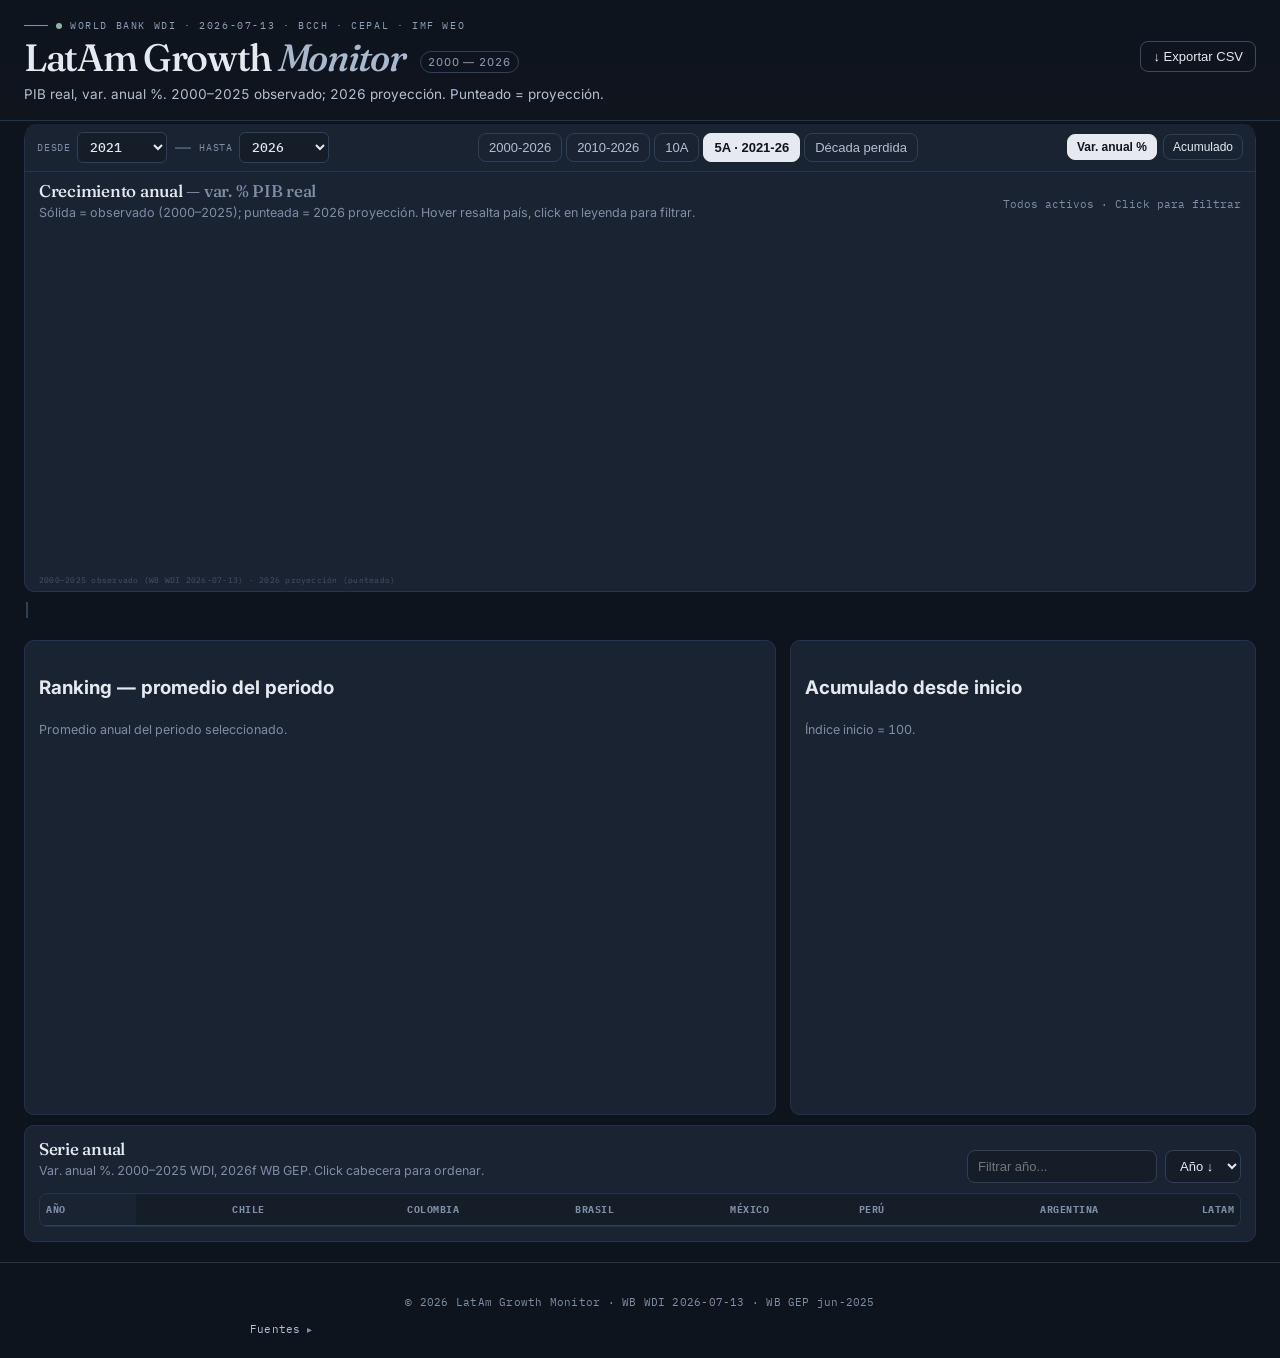
==== commit 8ecb24b9: "refactor: simplify - remove pin/per-capita/nominal, threshold 48px, highlight simple, selects above " ====
--- a/index.html
+++ b/index.html
@@ -17,12 +17,8 @@
         <h1>LatAm Growth <em>Monitor</em> <span>2000 — 2026</span></h1>
         <p class="subtitle">PIB real, var. anual %. 2000–2025 observado; 2026 proyección. Punteado = proyección.</p>
       </div>
-      <div style="display:flex;gap:8px;flex-wrap:wrap;align-items:center">
-        <a href="fx.html" class="badge" style="text-decoration:none">FX Dashboard →</a>
-        <button id="exportCSV" class="btn btn-primary">↓ Exportar CSV 2000-2026</button>
-      </div>
-    </div>
-
+      <button id="exportCSV" class="btn btn-primary">↓ Exportar CSV</button>
+    </div>
   </div>
 </header>
 
@@ -35,7 +31,6 @@
         <span class="range-sep">—</span>
         <label class="filter-label" for="endYear">Hasta</label>
         <select id="endYear" class="year-select"></select>
-        <span class="scrubber-value" id="scrubberLabel">2021 — 2026 · 6A</span>
       </div>
       <div class="period-chips" id="periodChips">
         <button class="chip" data-range="2000-2026">2000-2026</button>
@@ -44,27 +39,19 @@
         <button class="chip active" data-range="2021-2026">5A · 2021-26</button>
         <button class="chip" data-range="2015-2024">Década perdida</button>
       </div>
-      <div style="display:flex;gap:8px;align-items:center;flex-wrap:wrap">
-        <div class="segmented" id="metricToggle">
-          <button class="seg active" data-metric="gdp">PIB real</button>
-          <button class="seg" data-metric="pcap">Per cápita</button>
-          <button class="seg" data-metric="nominal">Nominal USD</button>
-        </div>
-        <div class="toggles">
-          <button class="btn btn-sm active" data-view="growth">Var. anual %</button>
-          <button class="btn btn-sm" data-view="cum">Acumulado</button>
-          <button class="btn btn-sm" data-view="avg">Promedio</button>
-        </div>
+      <div class="toggles">
+        <button class="btn btn-sm active" data-view="growth">Var. anual %</button>
+        <button class="btn btn-sm" data-view="cum">Acumulado</button>
       </div>
     </div>
     <div class="card-header">
       <div>
         <h2 id="chartTitle">Crecimiento anual <em>— var. % PIB real</em></h2>
-        <p class="card-desc" id="chartDesc">Sólida = observado (2000–2025); punteada = proyección (2026).</p>
+        <p class="card-desc">Sólida = observado (2000–2025); punteada = 2026 proyección. Hover resalta país, click en leyenda para filtrar.</p>
       </div>
       <div class="controls">
         <div class="legend" id="legend"></div>
-        <div id="selectionInfo" style="font-family:'IBM Plex Mono',monospace;font-size:11px;color:var(--muted);margin-top:6px;min-height:14px"></div>
+        <div id="selectionInfo" style="font-family:'IBM Plex Mono',monospace;font-size:11px;color:var(--muted);margin-top:6px;min-height:14px">Todos activos · Click para filtrar</div>
       </div>
     </div>
     <div id="mainChart" class="chart"></div>
@@ -75,13 +62,13 @@
 
   <section class="grid-2">
     <div class="card">
-      <h3 id="barTitle">Ranking — promedio en periodo seleccionado</h3>
-      <p class="card-desc">Promedio anual en el rango elegido. Barras sólidas = observado, rayadas = incluye proyección 2026.</p>
-      <div id="barChart" style="height:380px"></div>
+      <h3>Ranking — promedio del periodo</h3>
+      <p class="card-desc">Promedio anual del periodo seleccionado.</p>
+      <div id="barChart" style="height:360px"></div>
     </div>
     <div class="card">
-      <h3>Acumulado desde inicio del periodo</h3>
-      <p class="card-desc">Índice inicio=100. Para 2000-2026: Chile 100→~210 (+110% en 26 años), LatAm 100→~156.</p>
+      <h3>Acumulado desde inicio</h3>
+      <p class="card-desc">Índice inicio = 100.</p>
       <div id="cumChart" class="chart chart-sm"></div>
     </div>
   </section>
@@ -89,16 +76,14 @@
   <section class="card">
     <div class="card-header">
       <div>
-        <h2>Serie anual completa — tabla <em>filtrada por periodo</em></h2>
-        <p class="card-desc">Var. anual %. 2000-2025 WDI, 2026f WB GEP. Celdas verde/rojo según signo. Click en cabecera para ordenar. Busca país o año.</p>
+        <h2>Serie anual</h2>
+        <p class="card-desc">Var. anual %. 2000–2025 WDI, 2026f WB GEP. Click cabecera para ordenar.</p>
       </div>
       <div class="table-controls">
-        <input id="search" type="search" placeholder="Filtrar: Chile, 2008, 2021..." />
+        <input id="search" type="search" placeholder="Filtrar año..." />
         <select id="sortBy">
-          <option value="year-desc">Año ↓ reciente primero</option>
-          <option value="year-asc">Año ↑ antiguo primero</option>
-          <option value="country">País A-Z</option>
-          <option value="growth-desc">Mayor crecimiento primero</option>
+          <option value="year-desc">Año ↓</option>
+          <option value="year-asc">Año ↑</option>
         </select>
       </div>
     </div>
@@ -120,644 +105,228 @@
       </table>
     </div>
   </section>
-
 </main>
 
 <footer class="footer">
   <div class="container">
-    <p>© 2026 LatAm Growth Monitor · WB WDI 2026-07-13 (NY.GDP.MKTP.KD.ZG) · WB GEP jun-2025 · BCCh · CEPAL · IMF WEO · D3.js</p>
+    <p>© 2026 LatAm Growth Monitor · WB WDI 2026-07-13 · WB GEP jun-2025</p>
     <details class="sources-details">
       <summary>Fuentes</summary>
-      <p>WDI 2000–2025 precios mercado, año calendario (CL, CO, BR, MX, PE, AR, ZJ = LAC). 2026f: WB GEP jun-2025 (CL 2,2; CO 2,7; BR 2,2; MX 1,1; PE 2,5; AR 4,5; LAC 2,4). WDI ≈ BCCh Anuario 2024 (&lt;0,3 pp, CdeR2018). Contraste: CEPAL Balance 2025 / IMF WEO abr-2026 LAC 2,3–2,4%. Cálculos: acumulado Π(1+g), CAGR = (índice/100)^{1/n}−1, promedio = media aritmética. Índice base inicio-1=100. 2025 en WDI ya es estimado observado. Per cápita: WB NY.GDP.PCAP.KD.ZG.</p>
+      <p>2000–2025: WB WDI 2026-07-13 (NY.GDP.MKTP.KD.ZG). 2026: WB GEP jun-2025 (CL 2,2 · CO 2,7 · BR 2,2 · MX 1,1 · PE 2,5 · AR 4,5 · LAC 2,4). WDI ≈ BCCh &lt;0,3 pp. Índice inicio-1=100.</p>
     </details>
   </div>
 </footer>
 
 <div id="tooltip" class="tooltip" style="display:none"></div>
 <script>
-// ===== DATA 2000-2026 WDI + 2026 forecast =====
 const rawByCountry = {
-  "CL": {name:"Chile", color:"#8CADCF", vals:{
-    2000:4.97,2001:3.15,2002:3.20,2003:4.72,2004:6.67,2005:5.84,2006:6.05,2007:5.17,2008:3.79,2009:-1.12,2010:5.85,2011:6.22,2012:6.16,2013:3.31,2014:1.79,2015:2.15,2016:1.75,2017:1.36,2018:3.99,2019:0.64,2020:-6.14,2021:11.34,2022:2.06,2023:0.68,2024:2.81,2025:2.46,2026:2.2
-  }},
-  "CO": {name:"Colombia", color:"#CFB88E", vals:{
-    2000:2.92,2001:1.68,2002:2.50,2003:3.92,2004:5.33,2005:4.83,2006:6.72,2007:6.74,2008:3.28,2009:1.14,2010:4.49,2011:6.95,2012:3.91,2013:5.13,2014:4.50,2015:2.96,2016:2.09,2017:1.36,2018:2.56,2019:3.19,2020:-7.19,2021:10.80,2022:7.33,2023:0.84,2024:1.49,2025:2.64,2026:2.7
-  }},
-  "BR": {name:"Brasil", color:"#9BC7BA", vals:{
-    2000:4.39,2001:1.39,2002:3.05,2003:1.14,2004:5.76,2005:3.20,2006:3.96,2007:6.07,2008:5.09,2009:-0.13,2010:7.53,2011:3.97,2012:1.92,2013:3.00,2014:0.50,2015:-3.55,2016:-3.28,2017:1.32,2018:1.78,2019:1.22,2020:-3.28,2021:4.76,2022:3.02,2023:3.24,2024:3.42,2025:2.29,2026:2.2
-  }},
-  "MX": {name:"México", color:"#C58B78", vals:{
-    2000:5.03,2001:-0.45,2002:-0.24,2003:1.19,2004:3.57,2005:2.11,2006:4.81,2007:2.08,2008:0.94,2009:-6.30,2010:4.97,2011:3.44,2012:3.55,2013:0.85,2014:2.50,2015:2.70,2016:1.77,2017:1.87,2018:1.97,2019:-0.39,2020:-8.35,2021:6.05,2022:3.71,2023:3.11,2024:1.35,2025:0.56,2026:1.1
-  }},
-  "PE": {name:"Perú", color:"#ABA0CE", vals:{
-    2000:2.69,2001:0.62,2002:5.45,2003:4.17,2004:4.96,2005:6.29,2006:7.53,2007:8.52,2008:9.13,2009:1.10,2010:8.33,2011:6.33,2012:6.14,2013:5.85,2014:2.38,2015:3.25,2016:3.95,2017:2.52,2018:3.97,2019:2.24,2020:-10.93,2021:13.42,2022:2.82,2023:-0.35,2024:3.52,2025:3.43,2026:2.5
-  }},
-  "AR": {name:"Argentina", color:"#C0C4A8", vals:{
-    2000:-0.79,2001:-4.41,2002:-10.89,2003:8.84,2004:9.03,2005:8.85,2006:8.05,2007:9.01,2008:4.06,2009:-5.92,2010:10.13,2011:6.00,2012:-1.03,2013:2.41,2014:-2.51,2015:2.73,2016:-2.08,2017:2.82,2018:-2.62,2019:-2.00,2020:-9.90,2021:10.44,2022:6.02,2023:-1.86,2024:-1.34,2025:4.37,2026:4.5
-  }},
-  "ZJ": {name:"LatAm", color:"#98A7C1", vals:{
-    2000:3.62,2001:0.53,2002:0.22,2003:2.21,2004:5.72,2005:4.09,2006:5.26,2007:5.29,2008:3.69,2009:-2.30,2010:6.15,2011:4.40,2012:2.65,2013:2.72,2014:1.20,2015:0.24,2016:-0.73,2017:1.55,2018:1.22,2019:0.32,2020:-6.86,2021:7.08,2022:4.09,2023:2.21,2024:2.25,2025:2.32,2026:2.4
-  }},
+  "CL": {name:"Chile", color:"#7B9BBD", vals:{2000:4.97,2001:3.15,2002:3.20,2003:4.72,2004:6.67,2005:5.84,2006:6.05,2007:5.17,2008:3.79,2009:-1.12,2010:5.85,2011:6.22,2012:6.16,2013:3.31,2014:1.79,2015:2.15,2016:1.75,2017:1.36,2018:3.99,2019:0.64,2020:-6.14,2021:11.34,2022:2.06,2023:0.68,2024:2.81,2025:2.46,2026:2.2}},
+  "CO": {name:"Colombia", color:"#BDA67D", vals:{2000:2.92,2001:1.68,2002:2.50,2003:3.92,2004:5.33,2005:4.83,2006:6.72,2007:6.74,2008:3.28,2009:1.14,2010:4.49,2011:6.95,2012:3.91,2013:5.13,2014:4.50,2015:2.96,2016:2.09,2017:1.36,2018:2.56,2019:3.19,2020:-7.19,2021:10.80,2022:7.33,2023:0.84,2024:1.49,2025:2.64,2026:2.7}},
+  "BR": {name:"Brasil", color:"#8EB0A6", vals:{2000:4.39,2001:1.39,2002:3.05,2003:1.14,2004:5.76,2005:3.20,2006:3.96,2007:6.07,2008:5.09,2009:-0.13,2010:7.53,2011:3.97,2012:1.92,2013:3.00,2014:0.50,2015:-3.55,2016:-3.28,2017:1.32,2018:1.78,2019:1.22,2020:-3.28,2021:4.76,2022:3.02,2023:3.24,2024:3.42,2025:2.29,2026:2.2}},
+  "MX": {name:"México", color:"#B17A68", vals:{2000:5.03,2001:-0.45,2002:-0.24,2003:1.19,2004:3.57,2005:2.11,2006:4.81,2007:2.08,2008:0.94,2009:-6.30,2010:4.97,2011:3.44,2012:3.55,2013:0.85,2014:2.50,2015:2.70,2016:1.77,2017:1.87,2018:1.97,2019:-0.39,2020:-8.35,2021:6.05,2022:3.71,2023:3.11,2024:1.35,2025:0.56,2026:1.1}},
+  "PE": {name:"Perú", color:"#9A90BB", vals:{2000:2.69,2001:0.62,2002:5.45,2003:4.17,2004:4.96,2005:6.29,2006:7.53,2007:8.52,2008:9.13,2009:1.10,2010:8.33,2011:6.33,2012:6.14,2013:5.85,2014:2.38,2015:3.25,2016:3.95,2017:2.52,2018:3.97,2019:2.24,2020:-10.93,2021:13.42,2022:2.82,2023:-0.35,2024:3.52,2025:3.43,2026:2.5}},
+  "AR": {name:"Argentina", color:"#A9AB9E", vals:{2000:-0.79,2001:-4.41,2002:-10.89,2003:8.84,2004:9.03,2005:8.85,2006:8.05,2007:9.01,2008:4.06,2009:-5.92,2010:10.13,2011:6.00,2012:-1.03,2013:2.41,2014:-2.51,2015:2.73,2016:-2.08,2017:2.82,2018:-2.62,2019:-2.00,2020:-9.90,2021:10.44,2022:6.02,2023:-1.86,2024:-1.34,2025:4.37,2026:4.5}},
+  "ZJ": {name:"LatAm", color:"#8E97A8", vals:{2000:3.62,2001:0.53,2002:0.22,2003:2.21,2004:5.72,2005:4.09,2006:5.26,2007:5.29,2008:3.69,2009:-2.30,2010:6.15,2011:4.40,2012:2.65,2013:2.72,2014:1.20,2015:0.24,2016:-0.73,2017:1.55,2018:1.22,2019:0.32,2020:-6.86,2021:7.08,2022:4.09,2023:2.21,2024:2.25,2025:2.32,2026:2.4}},
 };
-const pcapByCountry = {
-  "CL": {name:"Chile", color:"#8CADCF", vals:{
-    2000:4.05,2001:2.28,2002:2.22,2003:3.78,2004:5.71,2005:4.86,2006:5.06,2007:4.20,2008:2.89,2009:-1.94,2010:4.96,2011:5.29,2012:5.24,2013:2.47,2014:1.02,2015:1.35,2016:0.95,2017:0.21,2018:2.77,2019:-0.35,2020:-6.89,2021:11.04,2022:1.52,2023:0.19,2024:2.25,2025:1.97,2026:1.4
-  }},
-  "CO": {name:"Colombia", color:"#CFB88E", vals:{
-    2000:1.35,2001:0.15,2002:0.99,2003:2.45,2004:3.87,2005:3.42,2006:5.32,2007:5.37,2008:2.03,2009:0.02,2010:3.40,2011:5.83,2012:2.86,2013:4.10,2014:3.53,2015:2.05,2016:1.22,2017:0.53,2018:1.42,2019:2.00,2020:-8.05,2021:9.61,2022:6.10,2023:-0.15,2024:0.41,2025:1.61,2026:1.8
-  }},
-  "BR": {name:"Brasil", color:"#9BC7BA", vals:{
-    2000:2.96,2001:0.08,2002:1.76,2003:-0.07,2004:4.50,2005:1.99,2006:2.78,2007:4.88,2008:3.92,2009:-1.17,2010:6.39,2011:2.91,2012:0.96,2013:2.10,2014:-0.31,2015:-4.26,2016:-3.99,2017:0.59,2018:1.09,2019:0.56,2020:-3.84,2021:4.32,2022:2.65,2023:2.83,2024:3.00,2025:1.89,2026:1.6
-  }},
-  "MX": {name:"México", color:"#C58B78", vals:{
-    2000:3.52,2001:-1.76,2002:-1.45,2003:-0.03,2004:2.37,2005:0.96,2006:3.63,2007:0.95,2008:-0.15,2009:-7.26,2010:3.89,2011:2.39,2012:2.49,2013:-0.17,2014:1.47,2015:1.67,2016:0.75,2017:0.85,2018:0.94,2019:-1.34,2020:-9.18,2021:5.18,2022:2.81,2023:2.20,2024:0.48,2025:-0.27,2026:0.2
-  }},
-  "PE": {name:"Perú", color:"#ABA0CE", vals:{
-    2000:1.34,2001:-0.68,2002:4.10,2003:2.87,2004:3.69,2005:5.01,2006:6.27,2007:7.29,2008:7.90,2009:0.03,2010:7.16,2011:5.18,2012:5.02,2013:4.72,2014:1.30,2015:2.13,2016:2.79,2017:1.39,2018:2.81,2019:1.10,2020:-11.78,2021:12.18,2022:1.71,2023:-1.38,2024:2.39,2025:2.36,2026:1.5
-  }},
-  "AR": {name:"Argentina", color:"#C0C4A8", vals:{
-    2000:-1.91,2001:-5.45,2002:-11.84,2003:7.72,2004:7.93,2005:7.74,2006:6.94,2007:7.93,2008:3.01,2009:-6.91,2010:8.97,2011:4.88,2012:-2.04,2013:1.39,2014:-3.51,2015:1.66,2016:-3.02,2017:1.92,2018:-3.42,2019:-2.70,2020:-10.34,2021:10.15,2022:5.80,2023:-2.14,2024:-1.68,2025:4.01,2026:3.7
-  }},
-  "ZJ": {name:"LatAm", color:"#98A7C1", vals:{
-    2000:2.18,2001:-0.78,2002:-1.02,2003:0.98,2004:4.45,2005:2.85,2006:4.04,2007:4.09,2008:2.52,2009:-3.35,2010:5.01,2011:3.32,2012:1.62,2013:1.71,2014:0.24,2015:-0.71,2016:-1.63,2017:0.68,2018:0.37,2019:-0.53,2020:-7.61,2021:6.23,2022:3.31,2023:1.50,2024:1.55,2025:1.65,2026:1.6
-  }},
-};
-
-const nominalByCountry = {
-  "CL": {name:"Chile", color:"#8CADCF", vals:{2000:78.34,2001:75.81,2002:76.52,2003:79.95,2004:99.69,2005:122.29,2006:154.67,2007:172.87,2008:179.63,2009:171.95,2010:217.05,2011:250.83,2012:267.12,2013:277.08,2014:260.58,2015:242.45,2016:247.39,2017:277.79,2018:295.49,2019:278.31,2020:254.10,2021:315.51,2022:301.10,2023:335.80,2024:329.26,2025:337.00,2026:344.42}},
-  "CO": {name:"Colombia", color:"#CFB88E", vals:{2000:99.88,2001:98.21,2002:97.82,2003:94.65,2004:117.11,2005:146.57,2006:162.77,2007:207.41,2008:243.98,2009:233.82,2010:286.50,2011:335.43,2012:370.79,2013:380.11,2014:381.24,2015:293.49,2016:282.83,2017:311.89,2018:334.20,2019:323.03,2020:270.35,2021:318.52,2022:345.63,2023:366.90,2024:420.50,2025:431.00,2026:442.60}},
-  "BR": {name:"Brasil", color:"#9BC7BA", vals:{2000:655.45,2001:559.98,2002:507.86,2003:558.23,2004:669.29,2005:891.63,2006:1107.63,2007:1397.11,2008:1695.86,2009:1667.02,2010:2208.84,2011:2616.22,2012:2465.95,2013:2472.81,2014:2462.83,2015:1802.21,2016:1795.96,2017:2063.48,2018:1916.93,2019:1873.29,2020:1476.11,2021:1670.65,2022:1951.92,2023:2191.13,2024:2185.82,2025:2235.00,2026:2284.20}},
-  "MX": {name:"México", color:"#C58B78", vals:{2000:742.06,2001:756.34,2002:772.41,2003:713.28,2004:770.26,2005:877.44,2006:985.21,2007:1043.22,2008:1101.27,2009:900.33,2010:1105.42,2011:1201.09,2012:1208.23,2013:1274.44,2014:1314.44,2015:1213.29,2016:1078.49,2017:1158.91,2018:1221.43,2019:1304.11,2020:1121.06,2021:1316.57,2022:1466.93,2023:1794.41,2024:1830.49,2025:1850.00,2026:1870.35}},
-  "PE": {name:"Perú", color:"#ABA0CE", vals:{2000:51.74,2001:52.02,2002:54.66,2003:61.35,2004:69.74,2005:76.98,2006:88.43,2007:102.29,2008:120.55,2009:120.67,2010:147.53,2011:171.76,2012:192.99,2013:201.77,2014:202.99,2015:189.80,2016:191.91,2017:211.01,2018:224.53,2019:228.35,2020:201.41,2021:226.41,2022:246.17,2023:268.03,2024:291.75,2025:301.00,2026:308.53}},
-  "AR": {name:"Argentina", color:"#C0C4A8", vals:{2000:284.20,2001:268.70,2002:97.73,2003:127.57,2004:164.66,2005:198.74,2006:232.56,2007:287.92,2008:361.56,2009:332.98,2010:423.63,2011:530.16,2012:545.98,2013:552.03,2014:526.32,2015:594.75,2016:557.53,2017:643.63,2018:524.82,2019:447.75,2020:385.74,2021:486.56,2022:633.99,2023:649.46,2024:638.37,2025:666.00,2026:696.00}},
-  "ZJ": {name:"LatAm", color:"#98A7C1", vals:{2000:2326.96,2001:2275.04,2002:2198.66,2003:2338.18,2004:2851.18,2005:3337.38,2006:3851.07,2007:4477.01,2008:5146.93,2009:4684.22,2010:5397.66,2011:6195.10,2012:6222.59,2013:6390.02,2014:6463.28,2015:5289.42,2016:5189.40,2017:5789.90,2018:5661.28,2019:5473.79,2020:4627.83,2021:5383.56,2022:6147.09,2023:6909.98,2024:7088.77,2025:7250.00,2026:7424.00}},
-};
-
-const order = ["CL","CO","BR","MX","PE","AR","ZJ"];
-let startYear=2021, endYear=2026;
-let active = new Set(order);
-let view="growth"; // growth, cum, avg
-
-// build flat data for table etc: array of {year, values}
-function getFilteredYears(){ return d3.range(startYear, endYear+1); }
-function getDataInRange(){
-  const years=getFilteredYears();
-  return years.map(y=>{
-    const row={year:y};
-    const ds = (typeof getDataset==='function'? getDataset(): rawByCountry); order.forEach(k=> row[k]=ds[k].vals[y]);
-    row.isForecast = (y===2026);
-    return row;
-  });
-}
-function computeCumulative(start,end){
-  const ds = (typeof getDataset==='function'? getDataset(): rawByCountry);
-  const countries={};
-  order.forEach(k=>{
-    let idx=100;
-    const cum={};
-    for(let y=start; y<=end; y++){
-      const g=ds[k].vals[y];
-      if(g!=null) idx = idx*(1+g/100);
-      cum[y]=idx;
-    }
-    countries[k]=cum;
-  });
-  return countries;
-}
-function computeStats(start,end){
-  const years = end-start+1;
-  const stats={};
-  const dsStats = (typeof getDataset==='function'? getDataset(): rawByCountry);
-  order.forEach(k=>{
-    const vals = d3.range(start,end+1).map(y=> dsStats[k].vals[y]).filter(v=>v!=null);
-    const avg = d3.mean(vals);
-    // cumulative total growth from start to end: (cumEnd / 100 -1)*100 where cum start-1=100
-    let idx=100;
-    const ds2 = (typeof getDataset==='function'? getDataset(): rawByCountry);
-    for(let y=start;y<=end;y++) idx*=(1+ds2[k].vals[y]/100);
-    const total = idx-100;
-    const cagr = (Math.pow(idx/100, 1/years)-1)*100;
-    const min = d3.min(vals), max=d3.max(vals);
-    stats[k]={avg, total, cagr, min, max, count:years};
-  });
-  return stats;
-}
-
-// UI — period chips
-document.querySelectorAll("#periodChips .chip").forEach(btn=>{
-  btn.addEventListener("click", ()=>{
-    document.querySelectorAll("#periodChips .chip").forEach(b=>b.classList.remove("active"));
-    btn.classList.add("active");
-    const [s,e]=btn.dataset.range.split("-").map(Number);
-    startYear=s; endYear=e;
-    syncInputs(); renderAll();
-  });
-});
-const startInput=document.getElementById("startYear");
-const endInput=document.getElementById("endYear");
-const scrubberLabel=document.getElementById("scrubberLabel");
-function populateYearSelects(){
-  if(startInput.tagName==="SELECT" && startInput.options.length===0){
-    for(let y=2000;y<=2026;y++){ startInput.append(new Option(y,y)); endInput.append(new Option(y,y)); }
-  }
-}
-populateYearSelects();
-function syncInputs(){
-  startInput.value=startYear; endInput.value=endYear;
-  if(scrubberLabel) scrubberLabel.textContent = `${startYear} — ${endYear} · ${endYear-startYear+1}A`;
-  if(+startInput.value >= +endInput.value) {
-    if(document.activeElement===startInput) endInput.value = Math.min(2026, +startInput.value+1);
-    else startInput.value = Math.max(2000, +endInput.value-1);
-    startYear=+startInput.value; endYear=+endInput.value;
-    if(scrubberLabel) scrubberLabel.textContent = `${startYear} — ${endYear} · ${endYear-startYear+1}A`;
-  }
-}
-startInput.addEventListener("change", ()=>{ startYear=+startInput.value; syncInputs();
-  document.querySelectorAll("#periodChips .chip").forEach(b=>b.classList.remove("active"));
-  renderAll();
-});
-endInput.addEventListener("change", ()=>{ endYear=+endInput.value; syncInputs();
-  document.querySelectorAll("#periodChips .chip").forEach(b=>b.classList.remove("active"));
-  renderAll();
-});
-document.querySelectorAll("[data-view]").forEach(b=>{
-  b.addEventListener("click", ()=>{
-    document.querySelectorAll("[data-view]").forEach(x=>x.classList.remove("active"));
-    b.classList.add("active");
-    view=b.dataset.view;
-    renderAll();
-  });
-});
-let metric="gdp";
-function getDataset(){ if(metric==="pcap") return pcapByCountry; if(metric==="nominal") return nominalByCountry; return rawByCountry; }
-document.querySelectorAll("[data-metric]").forEach(b=>{
-  b.addEventListener("click", ()=>{
-    document.querySelectorAll("[data-metric]").forEach(x=>x.classList.remove("active"));
-    b.classList.add("active");
-    metric=b.dataset.metric;
-    // update subtitle
-    const sub=document.querySelector(".subtitle");
-    if(sub) sub.textContent = metric==="gdp" ? "PIB real, var. anual %. 2000–2025 observado; 2026 proyección WB. Punteado = forecast." : "PIB per cápita, var. anual %. 2000–2025 observado; 2026 estimado. Punteado = forecast.";
-    renderAll();
-  });
-});
-
-// legend
-let isolatedKey=null;
-let hoveredKey=null;
-function highlightLine(k){
-  hoveredKey=k;
-  const info=document.getElementById("selectionInfo");
-  if(k){
-    const col=rawByCountry[k].color;
-    if(info) info.innerHTML=`<span style="display:inline-flex;align-items:center;gap:6px"><span style="width:7px;height:7px;border-radius:50%;background:${col};display:inline-block"></span>Hover: <strong style="color:var(--ink)">${rawByCountry[k].name}</strong> · Click para agregar/quitar</span>`;
-  } else if(typeof isolatedKey!=="undefined" && isolatedKey){
-    const col=rawByCountry[isolatedKey].color;
-    if(info) info.innerHTML=`<span style="display:inline-flex;align-items:center;gap:6px"><span style="width:7px;height:7px;border-radius:50%;background:${col};display:inline-block"></span>Seleccionado: <strong style="color:var(--ink)">${rawByCountry[isolatedKey].name}</strong> · Click para quitar · Doble click aísla</span>`;
-  } else if(info){
-    const n=active.size;
-    if(n===7) info.textContent="Todos activos · Click en leyenda para agregar/quitar · Doble click aísla uno";
-    else info.textContent=`Seleccionados (${n}): ${Array.from(active).map(k=>rawByCountry[k].name).join(", ")} · Click quita/agrega · Doble click aísla`;
-  }
-  // original logic below
-
-  d3.selectAll("#mainChart .line-base").classed("line-dim", false).classed("line-focus", false);
-  d3.selectAll("#mainChart .dot").classed("dot-dim", false).classed("dot-focus", false);
-  if(!k) return;
-  d3.selectAll("#mainChart .line-base").classed("line-dim", function(){return this.dataset.k!==k;});
-  d3.selectAll("#mainChart .line-base.line-dim").style("opacity",0.32);
-  d3.selectAll(`#mainChart .line-${k}`).classed("line-dim",false).classed("line-focus",true).raise();
-  d3.selectAll("#mainChart .dot").classed("dot-dim", function(){return this.dataset.k!==k;});
-  d3.selectAll(`#mainChart .dot-${k}`).classed("dot-dim",false).classed("dot-focus",true).raise();
-}
+const order=["CL","CO","BR","MX","PE","AR","ZJ"];
+let startYear=2021,endYear=2026,active=new Set(order),view="growth";
+
+function getYears(){return d3.range(startYear,endYear+1)}
+function cumFor(start,end){
+  const out={}; order.forEach(k=>{let idx=100; const m={}; for(let y=start;y<=end;y++){const g=rawByCountry[k].vals[y]; if(g!=null) idx*=(1+g/100); m[y]=idx;} out[k]=m;}); return out;
+}
+function statsFor(s,e){
+  const n=e-s+1, o={}; order.forEach(k=>{const vals=d3.range(s,e+1).map(y=>rawByCountry[k].vals[y]).filter(v=>v!=null); const avg=d3.mean(vals); let idx=100; for(let y=s;y<=e;y++) idx*=(1+rawByCountry[k].vals[y]/100); const tot=idx-100, cagr=(Math.pow(idx/100,1/n)-1)*100; o[k]={avg,tot,cagr,min:d3.min(vals),max:d3.max(vals)};}); return o;
+}
+
+// populate selects
+const sSel=document.getElementById("startYear"), eSel=document.getElementById("endYear");
+for(let y=2000;y<=2026;y++){ sSel.append(new Option(y,y)); eSel.append(new Option(y,y)); }
+function syncSel(){ sSel.value=startYear; eSel.value=endYear; document.getElementById("scrubberLabel")?.remove(); }
+syncSel();
+document.querySelectorAll("#periodChips .chip").forEach(b=>b.addEventListener("click",()=>{document.querySelectorAll("#periodChips .chip").forEach(x=>x.classList.remove("active")); b.classList.add("active"); const [s,e]=b.dataset.range.split("-").map(Number); startYear=s; endYear=e; syncSel(); renderAll();}));
+sSel.addEventListener("change",()=>{startYear=+sSel.value; if(startYear>=endYear) endYear=Math.min(2026,startYear+1); syncSel(); document.querySelectorAll("#periodChips .chip").forEach(x=>x.classList.remove("active")); renderAll();});
+eSel.addEventListener("change",()=>{endYear=+eSel.value; if(endYear<=startYear) startYear=Math.max(2000,endYear-1); syncSel(); document.querySelectorAll("#periodChips .chip").forEach(x=>x.classList.remove("active")); renderAll();});
+document.querySelectorAll("[data-view]").forEach(b=>b.addEventListener("click",()=>{document.querySelectorAll("[data-view]").forEach(x=>x.classList.remove("active")); b.classList.add("active"); view=b.dataset.view; renderAll();}));
+
+// legend simple toggle
 const legendDiv=d3.select("#legend");
 order.forEach(k=>{
-  const c=getDataset()[k] || rawByCountry[k];
-  const col = rawByCountry[k].color;
-  const item=legendDiv.append("div").attr("class","legend-item").attr("data-k",k).attr("tabindex","0").attr("role","button").attr("aria-pressed","true").attr("aria-label",c.name);
-  const isLatam=k==="ZJ";
-  item.style("border-color", isLatam?"#8E97A8":null);
-  item.html(`<span class="dot" style="background:${col}"></span> ${c.name}`);
-  item.on("mouseenter", ()=>{ item.classed("is-hover",true); highlightLine(k); })
-      .on("mouseleave", ()=>{ item.classed("is-hover",false); if(!isolatedKey) highlightLine(null); else highlightLine(isolatedKey); })
-      .on("focus", ()=> highlightLine(k)).on("blur", ()=> highlightLine(isolatedKey||null))
-      .on("keydown", (e)=>{ if(e.key==="Enter"||e.key===" "){e.preventDefault(); item.dispatch("click");} if(e.key==="Escape"){isolatedKey=null; active=new Set(order); legendDiv.selectAll(".legend-item").classed("off",false).classed("is-isolated",false); highlightLine(null); renderAll(); }});
-  item.on("click", (e)=>{
-    // Click toggles that country (intuitivo: click para agregar/quitar)
+  const c=rawByCountry[k];
+  const item=legendDiv.append("div").attr("class","legend-item").attr("data-k",k).attr("tabindex",0).attr("role","button");
+  item.html(`<span class="dot" style="background:${c.color}"></span> ${c.name}`);
+  item.on("click",()=>{
     if(active.has(k)){
-      if(active.size===1){
-        // si es el único activo, segundo click resetea a todos
-        active=new Set(order);
-        legendDiv.selectAll(".legend-item").classed("off",false).classed("is-isolated",false);
-        isolatedKey=null;
-      } else {
-        active.delete(k);
-        isolatedKey=null;
-      }
-    } else {
-      active.add(k);
-      isolatedKey=null;
-    }
-    // si queda 1 solo, marcarlo como aislado visualmente
-    if(active.size===1){
-      const sole=[...active][0];
-      isolatedKey=sole;
-      legendDiv.selectAll(".legend-item").classed("is-isolated",function(){return this.dataset.k===sole;});
-    } else {
-      legendDiv.selectAll(".legend-item").classed("is-isolated",false);
-    }
-    // sincroniza clase off con active
-    legendDiv.selectAll(".legend-item").each(function(){ const kk=this.dataset.k; d3.select(this).classed("off", !active.has(kk)); });
-    renderAll();
-    highlightLine(active.has(k)?k:null);
+      if(active.size===1) return;
+      active.delete(k); item.classed("off",true);
+    } else { active.add(k); item.classed("off",false); }
+    updateInfo(); renderAll();
   });
-  item.on("dblclick", (e)=>{
-    e.preventDefault();
-    // Doble click aísla solo ese país
-    active=new Set([k]);
-    isolatedKey=k;
-    legendDiv.selectAll(".legend-item").classed("off",function(){return this.dataset.k!==k;}).classed("is-isolated",function(){return this.dataset.k===k;});
-    renderAll();
-    setTimeout(()=>highlightLine(k),50);
-  });
+  item.on("mouseenter",()=> highlight(k)).on("mouseleave",()=> highlight(null));
 });
+function highlight(k){
+  d3.selectAll("#mainChart .line").classed("line-dim",false).classed("line-focus",false);
+  if(!k) return;
+  d3.selectAll("#mainChart .line").classed("line-dim",function(){return this.dataset.k!==k});
+  d3.selectAll(`#mainChart .line-${k}`).classed("line-dim",false).classed("line-focus",true).raise();
+}
+function updateInfo(){
+  const el=document.getElementById("selectionInfo");
+  const n=active.size;
+  if(n===7) el.textContent="Todos activos · Click leyenda para filtrar · Hover resalta";
+  else el.textContent=`Filtrados (${n}): ${[...active].map(k=>rawByCountry[k].name).join(", ")}`;
+}
 
 function renderKPIs(){
-  const stats=computeStats(startYear,endYear);
+  const st=statsFor(startYear,endYear);
   const grid=document.getElementById("kpiGrid");
   grid.innerHTML="";
   order.forEach(k=>{
-    const c=rawByCountry[k];
-    const s=stats[k];
-    const isLatam=k==="ZJ";
-    const avgColor = s.avg>2.5? "kpi-pos": s.avg<1? "kpi-neg":"";
-    const cagrColor = s.cagr>2? "kpi-pos": s.cagr<0.5? "kpi-neg":"kpi-gold";
-    const div=document.createElement("div");
-    div.className="kpi"+ (isLatam?" active":"");
-    div.innerHTML=`
-      <div class="kpi-label"><span>${c.name}</span><span style="font-size:10px">${startYear}-${endYear}</span></div>
-      <div class="kpi-country"><span class="kpi-dot" style="background:${c.color}"></span> ${isLatam?"Región":""}</div>
-      <div class="kpi-value">${s.avg>0?"+":""}${s.avg.toFixed(2)}% <small>prom.</small></div>
-      <div class="kpi-sub">Total <strong class="${s.total>0?'kpi-pos':'kpi-neg'}">${s.total>0?"+":""}${s.total.toFixed(1)}%</strong> • CAGR <strong class="${cagrColor}">${s.cagr.toFixed(2)}%</strong><br>Min ${s.min.toFixed(1)}% • Max ${s.max.toFixed(1)}%</div>
-    `;
-    grid.appendChild(div);
+    const c=rawByCountry[k], s=st[k];
+    const d=document.createElement("div");
+    d.className="kpi"+(k==="ZJ"?" active":"");
+    d.innerHTML=`<div class="kpi-label"><span>${c.name}</span><span>${startYear}-${endYear}</span></div><div class="kpi-value">${s.avg>0?"+":""}${s.avg.toFixed(2)}% <small>prom.</small></div><div class="kpi-sub">Total ${s.tot>0?"+":""}${s.tot.toFixed(1)}% · CAGR ${s.cagr.toFixed(2)}%</div>`;
+    grid.appendChild(d);
   });
-  // insight
-  const chile=stats["CL"], lac=stats["ZJ"];
-  const diff = chile.avg - lac.avg;
+  const ch=st["CL"], la=st["ZJ"], diff=ch.avg-la.avg;
   const box=document.getElementById("insightBox");
-  let msg="";
-  if(startYear===2000 && endYear===2026) msg=`En <strong>2000-2026 (26 años)</strong> Chile promedia <strong>${chile.avg.toFixed(2)}%</strong> vs LatAm <strong>${lac.avg.toFixed(2)}%</strong> (${diff>0?"+":""}${diff.toFixed(2)}pp). Acumulado: Chile +${chile.total.toFixed(1)}% (índice 100→${(100+chile.total).toFixed(0)}), LatAm +${lac.total.toFixed(1)}%. La década perdida 2015-2024 Chile 2.06% vs LatAm 1.14% — estancamiento.`;
-  else if(startYear===2021) msg=`En <strong>2021-2026</strong> (rebote + normalización) Chile <strong>${chile.avg.toFixed(2)}%</strong> vs LatAm <strong>${lac.avg.toFixed(2)}%</strong> (${diff>0?"+":""}${diff.toFixed(2)}pp). Total: Chile +${chile.total.toFixed(1)}%, LatAm +${lac.total.toFixed(1)}%. 2026 es proyección punteada.`;
-  else msg=`Periodo <strong>${startYear}-${endYear} (${endYear-startYear+1} años)</strong>: Chile <strong>${chile.avg.toFixed(2)}%</strong> promedio vs LatAm <strong>${lac.avg.toFixed(2)}%</strong> (${diff>0?"+":""}${diff.toFixed(2)}pp). CAGR Chile ${chile.cagr.toFixed(2)}% vs LatAm ${lac.cagr.toFixed(2)}%.`;
-  box.innerHTML=msg + ` <span style="color:var(--muted)">• 2026 punteado = forecast WB.</span>`;
-}
-
-let xMain, yMain;
-function renderMainChart(){
+  box.textContent=`${startYear}–${endYear} (${endYear-startYear+1}a): Chile ${ch.avg.toFixed(2)}% vs LatAm ${la.avg.toFixed(2)}% (${diff>0?"+":""}${diff.toFixed(2)} pp) · Acumulado Chile +${ch.tot.toFixed(1)}% · LatAm +${la.tot.toFixed(1)}%`;
+}
+
+function renderMain(){
   const div=document.getElementById("mainChart");
   div.innerHTML="";
-  const width=div.clientWidth;
-  const height=Math.round(Math.max(340, Math.min(460, width * 0.46)));
-  const margin={top:14,right:16,bottom:28,left:44};
-  const w=width-margin.left-margin.right;
-  const h=height-margin.top-margin.bottom;
-  const svg=d3.select("#mainChart").append("svg").attr("viewBox",`0 0 ${width} ${height}`).attr("preserveAspectRatio","xMidYMid meet").style("width","100%").style("height","auto").attr("width",width).attr("height",height);
-  const g=svg.append("g").attr("transform",`translate(${margin.left},${margin.top})`);
-  const years=getFilteredYears();
-  xMain=d3.scaleLinear().domain([startYear, endYear]).range([0,w]);
-  // y domain
-  let y, yDomain;
-  const dsForY = (typeof getDataset==='function'? getDataset(): rawByCountry);
-  const isNominal = (typeof metric!=="undefined" && metric==="nominal");
-  if(isNominal){
-    const vals=years.flatMap(y=> order.filter(k=>active.has(k)).map(k=> dsForY[k].vals[y])).filter(v=>v!=null);
-    const lo=d3.min(vals)*0.88, hi=d3.max(vals)*1.12;
-    y=d3.scaleLog().domain([Math.max(30, lo), hi]).range([h,0]).nice();
-    yDomain=[lo, hi];
-  } else if(view==="growth"){
-    const vals=years.flatMap(y=> order.filter(k=>active.has(k)).map(k=> dsForY[k].vals[y])).filter(v=>v!=null);
-    const min=d3.min(vals), max=d3.max(vals);
-    const pad=(max-min)*0.18;
-    yDomain=[Math.floor(min-pad), Math.ceil(max+pad)];
-    y=d3.scaleLinear().domain(yDomain).range([h,0]).nice();
-  } else if(view==="cum"){
-    const cum=computeCumulative(startYear,endYear);
-    const vals=years.flatMap(y=> order.filter(k=>active.has(k)).map(k=> cum[k][y]));
-    const min=d3.min(vals)-5, max=d3.max(vals)+5;
-    yDomain=[Math.floor(min/10)*10, Math.ceil(max/10)*10];
-    y=d3.scaleLinear().domain(yDomain).range([h,0]).nice();
+  const W=div.clientWidth, H=Math.round(Math.max(340, Math.min(460, W*0.46)));
+  const m={top:12,right:14,bottom:28,left:44}, w=W-m.left-m.right, h=H-m.top-m.bottom;
+  const svg=d3.select("#mainChart").append("svg").attr("viewBox",`0 0 ${W} ${H}`).attr("preserveAspectRatio","xMidYMid meet").style("width","100%").style("height","auto").attr("width",W).attr("height",H);
+  const g=svg.append("g").attr("transform",`translate(${m.left},${m.top})`);
+  const years=getYears();
+  const x=d3.scaleLinear().domain([startYear,endYear]).range([0,w]);
+  const cum=cumFor(startYear,endYear);
+  let y;
+  if(view==="cum"){
+    const vals=years.flatMap(y=>[...active].map(k=>cum[k][y]));
+    y=d3.scaleLinear().domain([d3.min(vals)*0.97-2, d3.max(vals)*1.02+2]).range([h,0]).nice();
   } else {
-    const vals=years.flatMap(y=> order.filter(k=>active.has(k)).map(k=> dsForY[k].vals[y]));
-    yDomain=[Math.floor(d3.min(vals)-1), Math.ceil(d3.max(vals)+1)];
-    y=d3.scaleLinear().domain(yDomain).range([h,0]).nice();
+    const vals=years.flatMap(y=>[...active].map(k=>rawByCountry[k].vals[y]));
+    const min=d3.min(vals), max=d3.max(vals), pad=(max-min)*0.18;
+    y=d3.scaleLinear().domain([Math.floor(min-pad), Math.ceil(max+pad)]).range([h,0]).nice();
   }
-  yMain=y;
-  // grid
-  g.append("g").attr("class","grid").call(d3.axisLeft(y).ticks(8).tickSize(-w).tickFormat("")).selectAll("line").attr("stroke-opacity",0.1);
-  g.select(".grid .domain").remove();
-  g.append("g").attr("class","axis").attr("transform",`translate(0,${h})`).call(d3.axisBottom(xMain).ticks(Math.min(12, years.length)).tickFormat(d3.format("d")));
-  if(isNominal) g.append("g").attr("class","axis").call(d3.axisLeft(y).ticks(6,"~s").tickFormat(d=> d>=1000? "$"+(d/1000).toFixed(1)+"T" : "$"+d.toFixed(0)+"B"));
-  else g.append("g").attr("class","axis").call(d3.axisLeft(y).ticks(8).tickFormat(d=> d + (view==="growth"||view==="avg"?"%":"")));
-  if(view==="growth"||view==="avg") g.append("line").attr("x1",0).attr("x2",w).attr("y1",y(0)).attr("y2",y(0)).attr("stroke","#243347").attr("stroke-dasharray","4 4").attr("opacity",0.9);
-  // title update
-  const metricLabel = (typeof metric!=="undefined" && metric==="pcap") ? "PIB per cápita" : "PIB real";
-  document.getElementById("chartTitle").innerHTML = view==="cum" ? `Índice acumulado <em>— base ${startYear-1}=100 · ${metricLabel}</em>` : view==="avg" ? `Crecimiento + promedio · ${metricLabel}` : `Crecimiento anual <em>— var. % ${metricLabel}</em>`;
-  // draw lines
+  g.append("g").attr("class","grid").call(d3.axisLeft(y).ticks(6).tickSize(-w).tickFormat("")).selectAll("line").attr("stroke-opacity",0.08);
+  g.append("g").attr("class","axis").attr("transform",`translate(0,${h})`).call(d3.axisBottom(x).ticks(Math.min(10,years.length)).tickFormat(d3.format("d")));
+  g.append("g").attr("class","axis").call(d3.axisLeft(y).ticks(6).tickFormat(d=>d+(view==="cum"?"":"%")));
+  if(view!=="cum") g.append("line").attr("x1",0).attr("x2",w).attr("y1",y(0)).attr("y2",y(0)).attr("stroke","#23344B").attr("stroke-dasharray","4 4").attr("opacity",0.6);
+  document.getElementById("chartTitle").innerHTML = view==="cum"?`Índice acumulado <em>— base ${startYear-1}=100</em>`:`Crecimiento anual <em>— var. %</em>`;
   order.forEach(k=>{
     if(!active.has(k)) return;
     const c=rawByCountry[k];
-    const dsMain = (typeof getDataset==='function'? getDataset(): rawByCountry);
-    const data=years.map(y=> ({y, v: dsMain[k].vals[y], cum: computeCumulative(startYear,endYear)[k][y], isF: y===2026}));
-    const yVal = d=> view==="cum" ? d.cum : d.v;
-    // split solid vs forecast
-    const solid=data.filter(d=> !d.isF && d.v!=null);
-    const forecast=data.filter(d=> d.y>=2025); // 2025-2026 includes 2025 observed but we want dashed only 2026 segment
-    const lineSolid=d3.line().defined(d=> yVal(d)!=null).x(d=>xMain(d.y)).y(d=>y(yVal(d))).curve(d3.curveMonotoneX);
-    const lineF=d3.line().defined(d=> yVal(d)!=null).x(d=>xMain(d.y)).y(d=>y(yVal(d))).curve(d3.curveMonotoneX);
-    // halo for contrast on dark
-    g.append("path").datum(solid).attr("fill","none").attr("stroke","#0E141E").attr("stroke-width", k==="ZJ"?5.2:4.4).attr("opacity",0.45).attr("d", lineSolid).attr("stroke-linecap","round").attr("stroke-linejoin","round");
-    g.append("path").datum(solid).attr("class",`line-base line-${k}`).attr("data-k",k).attr("fill","none").attr("stroke",c.color).attr("stroke-width", k==="ZJ"?2.8:2.15).attr("d", lineSolid).attr("opacity", k==="ZJ"?1:0.95).attr("stroke-linecap","round").attr("stroke-linejoin","round");
-    // forecast last segment dashed (2025->2026)
-    if(data.some(d=>d.isF)){
-      const lastTwo=data.slice(-2);
-      g.append("path").datum(lastTwo).attr("fill","none").attr("stroke","#0E141E").attr("stroke-width", k==="ZJ"?5.2:4.4).attr("opacity",0.35).attr("d", lineF);
-      g.append("path").datum(lastTwo).attr("fill","none").attr("stroke",c.color).attr("stroke-width", k==="ZJ"?2.8:2.15).attr("stroke-dasharray","6 4").attr("opacity",0.9).attr("d", lineF);
-      // dot forecast
-      const last=lastTwo[1];
-      g.append("circle").attr("class",`dot dot-${k}`).attr("data-k",k).attr("cx", xMain(last.y)).attr("cy", y(yVal(last))).attr("r",3.5).attr("fill",c.color).attr("stroke","#080b0f").attr("stroke-width",1.2);
+    const data=years.map(y=>({y, v:c.vals[y], cum:cum[k][y], f:y===2026}));
+    const yv=d=> view==="cum"?d.cum:d.v;
+    const line=d3.line().defined(d=>yv(d)!=null).x(d=>x(d.y)).y(d=>y(yv(d))).curve(d3.curveMonotoneX);
+    // halo
+    g.append("path").datum(data.filter(d=>!d.f)).attr("class",`line line-${k}`).attr("data-k",k).attr("fill","none").attr("stroke","#0E141E").attr("stroke-width",4.2).attr("opacity",0.35).attr("d",line);
+    g.append("path").datum(data.filter(d=>!d.f)).attr("class",`line line-${k}`).attr("data-k",k).attr("fill","none").attr("stroke",c.color).attr("stroke-width",2).attr("d",line);
+    if(data.some(d=>d.f)){
+      const last2=data.slice(-2);
+      g.append("path").datum(last2).attr("class",`line line-${k}`).attr("data-k",k).attr("fill","none").attr("stroke",c.color).attr("stroke-width",2).attr("stroke-dasharray","6 4").attr("opacity",0.9).attr("d",line);
+      g.append("circle").attr("cx",x(last2[1].y)).attr("cy",y(yv(last2[1]))).attr("r",3).attr("fill",c.color).attr("stroke","#0E141E").attr("stroke-width",1);
     }
-    // dots for solid points
-    solid.forEach(d=>{
-      g.append("circle").attr("class",`dot dot-${k}`).attr("data-k",k).attr("cx", xMain(d.y)).attr("cy", y(yVal(d))).attr("r",2.8).attr("fill",c.color).attr("stroke","#080b0f").attr("stroke-width",1).attr("opacity",0.95);
+    data.filter(d=>!d.f).forEach(d=> g.append("circle").attr("cx",x(d.y)).attr("cy",y(yv(d))).attr("r",2.4).attr("fill",c.color).attr("stroke","#0E141E").attr("stroke-width",0.8));
+  });
+  // tooltip simple — muestra todos los activos, no tapa, umbral 40px
+  const tip=d3.select("#tooltip");
+  const hl=g.append("line").attr("stroke","#2a364a").attr("stroke-dasharray","4 4").style("display","none");
+  const ov=g.append("rect").attr("width",w).attr("height",h).attr("fill","transparent").style("cursor","crosshair");
+  ov.on("mousemove", (ev)=>{
+    const [mx,my]=d3.pointer(ev);
+    const yr=Math.round(x.invert(mx));
+    const cl=Math.max(startYear, Math.min(endYear, yr));
+    // threshold: if mouse far from any line (>40px) don't highlight
+    let best=null, bestD=Infinity;
+    [...active].forEach(k=>{
+      const v=rawByCountry[k].vals[cl]; if(v==null) return;
+      const yv=view==="cum"?cum[k][cl]:v;
+      const d=Math.abs(y(yv)-my);
+      if(d<bestD){bestD=d; best=k;}
     });
-    // avg line if view avg
-    if(view==="avg"){
-      const avg=d3.mean(data.filter(d=>!d.isF).map(d=>d.v));
-      g.append("line").attr("x1", xMain(startYear)).attr("x2", xMain(endYear)).attr("y1", y(avg)).attr("y2", y(avg)).attr("stroke",c.color).attr("stroke-width",1).attr("stroke-dasharray","3 3").attr("opacity",0.5);
+    const xPos=x(cl);
+    if(bestD>48){
+      hl.style("display","none"); tip.style("display","none"); highlight(null); return;
     }
-  });
-  // overlay tooltip
-    // compact tooltip inside chart (no cover) + highlight
-  let pinnedYear=null, pinnedKey=null;
-  let tt = d3.select("#mainChart").selectAll(".tooltip-compact").data([null]);
-  tt = tt.enter().append("div").attr("class","tooltip-compact").attr("id","ttCompact").merge(tt);
-  tt.style("display","none");
-  const hoverLine = g.append("line").attr("class","hover-line").attr("stroke","#2a364a").attr("stroke-dasharray","4 4").style("display","none");
-  const overlay=g.append("rect").attr("width",w).attr("height",h).attr("fill","transparent").style("cursor","crosshair");
-  function showHover(clamped, my, isPinned){
-    const xPos=xMain(clamped);
-    hoverLine.style("display",null).attr("x1",xPos).attr("x2",xPos).attr("y1",0).attr("y2",h);
-    const dsTT = (typeof getDataset==='function'? getDataset(): rawByCountry);
-    let best=null, bestDist=Infinity;
-    if(my!=null){
-      order.forEach(k=>{
-        if(!active.has(k)) return;
-        const v=dsTT[k].vals[clamped]; if(v==null) return;
-        const yv = view==="cum" ? computeCumulative(startYear,endYear)[k][clamped] : v;
-        const yp = y(yv);
-        const dist=Math.abs(yp - my);
-        if(dist<bestDist){bestDist=dist; best=k;}
-      });
-    } else {
-      best = [...active][0];
-    }
-    if(!best) return;
-    if(!isPinned) highlightLine(best);
-    const keys = order.filter(k=> active.has(k));
-    let html=`<div class="tt-date">${clamped} ${clamped===2026?'<span style="color:var(--accent-2)">· proy.</span>':''} · ${view==="cum"?"índice": metric==="nominal"?"USD":"var. %"}${isPinned?' <span style="color:var(--accent-2);font-size:10px">· fijado</span>':''}</div>`;
-    keys.forEach(k=>{
-      const c=rawByCountry[k];
-      const v=dsTT[k].vals[clamped]; if(v==null) return;
-      const cum=computeCumulative(startYear,endYear)[k][clamped];
-      const isNom = (typeof metric!=="undefined" && metric==="nominal");
-      let valStr;
-      if(isNom) valStr = "$"+v.toFixed(0)+"B";
-      else valStr = view==="cum" ? cum.toFixed(1) : v.toFixed(2)+"%";
-      const col=v>=0? "var(--pos)":"var(--neg)";
-      html+=`<div class="tt-row" style="${best===k? 'background:var(--accent-bg);border-radius:4px;padding:2px 4px;margin:0 -4px;':''}"><span style="display:flex;align-items:center;gap:6px"><span style="width:8px;height:8px;border-radius:50%;background:${c.color};display:inline-block"></span>${c.name}</span><strong style="color:${best===k?c.color:col}">${valStr}</strong></div>`;
+    hl.style("display",null).attr("x1",xPos).attr("x2",xPos).attr("y1",0).attr("y2",h);
+    highlight(best);
+    let html=`<div class="tt-date">${cl} ${cl===2026?'<span style="color:var(--accent-2)">· proy.</span>':''}</div>`;
+    [...active].forEach(k=>{
+      const c=rawByCountry[k], v=c.vals[cl]; if(v==null) return;
+      const yv=view==="cum"?cum[k][cl]:v;
+      const s=view==="cum"? yv.toFixed(1) : v.toFixed(2)+"%";
+      const isBest=k===best;
+      html+=`<div class="tt-row" style="${isBest?'background:var(--accent-bg);border-radius:4px;padding:2px 4px;margin:0 -4px':''}"><span><span style="width:7px;height:7px;border-radius:50%;background:${c.color};display:inline-block;margin-right:6px"></span>${c.name}</span><strong>${s}</strong></div>`;
     });
-    if(!isPinned) html+=`<div style="font-size:10px;color:var(--muted);margin-top:4px;border-top:1px dashed var(--line);padding-top:4px">Click para fijar · Esc para soltar</div>`;
-    else html+=`<div style="font-size:10px;color:var(--accent-2);margin-top:4px;border-top:1px dashed var(--line);padding-top:4px">Fijado en ${clamped} · Click en otro año para mover · Esc para soltar</div>`;
-    tt.html(html).style("display","block");
-    const ttNode=tt.node(); const ttW=200, ttH=ttNode.offsetHeight||120;
-    let left = w - ttW - 10;
-    let top = 10;
-    tt.style("left", left+"px").style("top", top+"px");
-    if(isPinned){
-      pinnedYear=clamped; pinnedKey=best;
-    }
-  }
-  overlay.on("mousemove", (event)=>{
-    if(pinnedYear!==null) return;
-    const [mx,my]=d3.pointer(event);
-    const year=Math.round(xMain.invert(mx));
-    const clamped=Math.max(startYear, Math.min(endYear, year));
-    showHover(clamped, my, false);
-  }).on("mouseleave", ()=>{
-    if(pinnedYear!==null) return;
-    hoverLine.style("display","none"); tt.style("display","none");
-    highlightLine(isolatedKey||null);
-  }).on("click", (event)=>{
-    const [mx,my]=d3.pointer(event);
-    const year=Math.round(xMain.invert(mx));
-    const clamped=Math.max(startYear, Math.min(endYear, year));
-    if(pinnedYear===clamped){
-      pinnedYear=null; pinnedKey=null;
-      tt.style("display","none"); hoverLine.style("display","none");
-      highlightLine(isolatedKey||null);
-    } else {
-      showHover(clamped, my, true);
-      highlightLine(pinnedKey);
-    }
-  });
-  d3.select(document).on("keydown.pinned", (event)=>{
-    if(event.key==="Escape" && pinnedYear!==null){
-      pinnedYear=null; pinnedKey=null;
-      tt.style("display","none"); hoverLine.style("display","none");
-      highlightLine(isolatedKey||null);
-    }
-  });
-}
-
-function renderBarChart(){
+    tip.html(html).style("display","block");
+    const r=div.getBoundingClientRect(), tw=200, th=tip.node().offsetHeight||100;
+    let l = xPos < w*0.6 ? xPos+12 : xPos-tw-12;
+    l=Math.max(8, Math.min(w-tw-8, l));
+    let tpos = 10;
+    tip.style("left",(r.left + m.left + l)+"px").style("top",(r.top + m.top + tpos)+"px").style("position","fixed");
+  }).on("mouseleave",()=>{ hl.style("display","none"); tip.style("display","none"); highlight(null); });
+}
+
+function renderBar(){
   const div=document.getElementById("barChart");
   div.innerHTML="";
-  const width=div.clientWidth;
-  const height=380;
-  const margin={top:16,right:16,bottom:24,left:110};
-  const w=width-margin.left-margin.right;
-  const h=height-margin.top-margin.bottom;
-  const svg=d3.select("#barChart").append("svg").attr("width",width).attr("height",height);
-  const g=svg.append("g").attr("transform",`translate(${margin.left},${margin.top})`);
-  const stats=computeStats(startYear,endYear);
-  const dsBar = (typeof getDataset==='function'? getDataset(): rawByCountry);
-  const isNomBar = (typeof metric!=="undefined" && metric==="nominal");
-  const countries=order.filter(k=>k!=="ZJ").map(k=> {
-    if(isNomBar){
-      const val = dsBar[k].vals[endYear] || dsBar[k].vals[2024];
-      return {k, name:dsBar[k].name, color:dsBar[k].color, avg: val, isNom:true};
-    }
-    return {k, name:dsBar[k].name, color:dsBar[k].color, avg:stats[k].avg};
-  });
-  countries.sort((a,b)=> b.avg - a.avg);
-  const y=d3.scaleBand().domain(countries.map(d=>d.name)).range([0,h]).padding(0.18);
-  let x;
-  if(isNomBar) x=d3.scaleLog().domain([30, d3.max(countries,d=>d.avg)*1.1]).range([0,w]);
-  else x=d3.scaleLinear().domain([-1, d3.max(countries,d=>d.avg)*1.15 || 6]).range([0,w]);
-  const xNeg = d3.min(countries,d=>d.avg);
-  if(xNeg<0) x.domain([Math.min(-2, xNeg*1.2), d3.max(countries,d=>d.avg)*1.15]);
-  g.append("g").attr("class","grid").call(d3.axisBottom(x).ticks(5).tickSize(h).tickFormat("")).selectAll("line").attr("stroke-opacity",0.06);
-  g.select(".grid .domain").remove();
-  g.append("g").attr("class","axis").attr("transform",`translate(0,${h})`).call(d3.axisBottom(x).ticks(5).tickFormat(d=>d+"%"));
+  const W=div.clientWidth, H=360, m={top:12,right:14,bottom:24,left:110}, w=W-m.left-m.right, h=H-m.top-m.bottom;
+  const svg=d3.select("#barChart").append("svg").attr("viewBox",`0 0 ${W} ${H}`).style("width","100%").style("height","auto");
+  const g=svg.append("g").attr("transform",`translate(${m.left},${m.top})`);
+  const st=statsFor(startYear,endYear);
+  const arr=[...active].filter(k=>k!=="ZJ").map(k=>({k,name:rawByCountry[k].name,color:rawByCountry[k].color,avg:st[k].avg})).sort((a,b)=>b.avg-a.avg);
+  if(!arr.length) return;
+  const y=d3.scaleBand().domain(arr.map(d=>d.name)).range([0,h]).padding(0.18);
+  const x=d3.scaleLinear().domain([Math.min(-1,d3.min(arr,d=>d.avg)*1.1), Math.max(2, d3.max(arr,d=>d.avg)*1.1)]).range([0,w]);
+  g.append("g").attr("class","axis").attr("transform",`translate(0,${h})`).call(d3.axisBottom(x).ticks(4).tickFormat(d=>d+"%"));
   g.append("g").attr("class","axis").call(d3.axisLeft(y));
-  g.append("line").attr("x1",x(0)).attr("x2",x(0)).attr("y1",0).attr("y2",h).attr("stroke","#243347").attr("stroke-dasharray","4 4");
-  countries.forEach(d=>{
-    const isForecast = endYear===2026;
-    const x0 = isNomBar ? x(30) : x(Math.min(0,d.avg));
-    const x1 = x(d.avg);
-    g.append("rect").attr("y", y(d.name)).attr("x", Math.min(x0,x1)).attr("width", Math.abs(x1-x0)).attr("height", y.bandwidth()).attr("fill", d.color).attr("opacity", isForecast?0.62:0.9).attr("rx",4);
-    if(isForecast) g.append("rect").attr("y", y(d.name)).attr("x", x(Math.min(0,d.avg))).attr("width", Math.abs(x(d.avg)-x(0))).attr("height", y.bandwidth()).attr("fill","none").attr("stroke",d.color).attr("stroke-dasharray","4 3").attr("rx",4);
-    g.append("text").attr("x", x(d.avg)+(d.avg>=0?6:-6)).attr("y", y(d.name)+y.bandwidth()/2).attr("dy","0.35em").attr("text-anchor", d.avg>=0?"start":"end").attr("fill","#eef2f7").attr("font-size","11px").attr("font-weight","600").text(d.avg.toFixed(2)+"%");
-  });
-  // LatAm avg line
-  const lacAvg=stats["ZJ"].avg;
-  g.append("line").attr("x1", x(lacAvg)).attr("x2", x(lacAvg)).attr("y1",0).attr("y2",h).attr("stroke","#98A7C1").attr("stroke-width",1.4).attr("stroke-dasharray","6 4").attr("opacity",0.9);
-  g.append("text").attr("x", x(lacAvg)).attr("y", -6).attr("text-anchor","middle").attr("fill","#98A7C1").attr("font-size","10px").attr("font-family","IBM Plex Mono").text(`LatAm ${lacAvg.toFixed(2)}%`);
-}
-
-function renderCumChart(){
+  g.append("line").attr("x1",x(0)).attr("x2",x(0)).attr("y1",0).attr("y2",h).attr("stroke","#23344B").attr("stroke-dasharray","4 4");
+  arr.forEach(d=>{ g.append("rect").attr("y",y(d.name)).attr("x",x(Math.min(0,d.avg))).attr("width",Math.abs(x(d.avg)-x(0))).attr("height",y.bandwidth()).attr("fill",d.color).attr("rx",4); g.append("text").attr("x",x(d.avg)+(d.avg>=0?6:-6)).attr("y",y(d.name)+y.bandwidth()/2).attr("dy","0.35em").attr("text-anchor",d.avg>=0?"start":"end").attr("fill","#E6EAF0").attr("font-size","11px").text(d.avg.toFixed(2)+"%"); });
+}
+
+function renderCum(){
   const div=document.getElementById("cumChart");
   div.innerHTML="";
-  const width=div.clientWidth;
-  const height=360;
-  const margin={top:14,right:16,bottom:28,left:44};
-  const w=width-margin.left-margin.right;
-  const h=height-margin.top-margin.bottom;
-  const svg=d3.select("#cumChart").append("svg").attr("width",width).attr("height",height);
-  const g=svg.append("g").attr("transform",`translate(${margin.left},${margin.top})`);
-  const years=getFilteredYears();
-  const cum=computeCumulative(startYear,endYear);
-  const allVals=years.flatMap(y=> order.filter(k=>active.has(k)).map(k=> cum[k][y]));
-  const y=d3.scaleLinear().domain([d3.min(allVals)*0.97, d3.max(allVals)*1.03]).range([h,0]).nice();
+  const W=div.clientWidth, H=340, m={top:10,right:14,bottom:28,left:44}, w=W-m.left-m.right, h=H-m.top-m.bottom;
+  const svg=d3.select("#cumChart").append("svg").attr("viewBox",`0 0 ${W} ${H}`).style("width","100%").style("height","auto");
+  const g=svg.append("g").attr("transform",`translate(${m.left},${m.top})`);
+  const years=getYears(), cum=cumFor(startYear,endYear);
+  const vals=years.flatMap(y=>[...active].map(k=>cum[k][y]));
+  const y=d3.scaleLinear().domain([d3.min(vals)*0.97, d3.max(vals)*1.03]).range([h,0]).nice();
   const x=d3.scaleLinear().domain([startYear,endYear]).range([0,w]);
-  g.append("g").attr("class","grid").call(d3.axisLeft(y).ticks(6).tickSize(-w).tickFormat("")).selectAll("line").attr("stroke-opacity",0.08);
-  g.select(".grid .domain").remove();
-  g.append("g").attr("class","axis").attr("transform",`translate(0,${h})`).call(d3.axisBottom(x).ticks(Math.min(10, years.length)).tickFormat(d3.format("d")));
-  g.append("g").attr("class","axis").call(d3.axisLeft(y).ticks(6));
-  g.append("line").attr("x1",0).attr("x2",w).attr("y1",y(100)).attr("y2",y(100)).attr("stroke","#243347").attr("stroke-dasharray","4 4");
-  order.forEach(k=>{
-    if(!active.has(k)) return;
-    const c=rawByCountry[k];
-    const data=years.map(y=> ({y, cum:cum[k][y], isF: y===2026}));
-    const lineSolid=d3.line().x(d=>x(d.y)).y(d=>y(d.cum)).curve(d3.curveMonotoneX);
-    const solid=data.filter(d=>!d.isF);
-    const forecast=data.slice(-2);
-    g.append("path").datum(solid).attr("fill","none").attr("stroke",c.color).attr("stroke-width", k==="ZJ"?2.4:1.9).attr("d", lineSolid);
-    if(forecast.length===2) g.append("path").datum(forecast).attr("fill","none").attr("stroke",c.color).attr("stroke-width", k==="ZJ"?2.4:1.9).attr("stroke-dasharray","6 4").attr("opacity",0.9).attr("d", lineSolid);
-    // end label
-    const last=data[data.length-1];
-    g.append("text").attr("x", x(last.y)+4).attr("y", y(last.cum)).attr("dy","0.35em").attr("fill", c.color).attr("font-size","11px").attr("font-weight","600").text(`${c.name} ${last.cum.toFixed(0)}`);
-  });
+  g.append("g").attr("class","axis").attr("transform",`translate(0,${h})`).call(d3.axisBottom(x).ticks(Math.min(8,years.length)).tickFormat(d3.format("d")));
+  g.append("g").attr("class","axis").call(d3.axisLeft(y).ticks(5));
+  order.forEach(k=>{ if(!active.has(k)) return; const c=rawByCountry[k]; const data=years.map(y=>({y,cum:cum[k][y]})); const line=d3.line().x(d=>x(d.y)).y(d=>y(d.cum)).curve(d3.curveMonotoneX); g.append("path").datum(data).attr("fill","none").attr("stroke",c.color).attr("stroke-width",2).attr("d",line); });
 }
 
 function renderTable(){
-  const tbody=document.querySelector("#dataTable tbody");
-  const search=document.getElementById("search").value.toLowerCase();
-  const sortBy=document.getElementById("sortBy").value;
-  let rows=getDataInRange().filter(r=>{
-    if(!search) return true;
-    return String(r.year).includes(search) || order.some(k=> rawByCountry[k].name.toLowerCase().includes(search));
-  });
-  if(sortBy==="year-desc") rows.sort((a,b)=> b.year - a.year);
-  else if(sortBy==="year-asc") rows.sort((a,b)=> a.year - b.year);
-  else if(sortBy==="country") rows.sort((a,b)=> order.indexOf(a) - order.indexOf(b));
-  else if(sortBy==="growth-desc"){
-    // sort by Chile growth desc
-    rows.sort((a,b)=> (b.CL||-999) - (a.CL||-999));
-  }
-  tbody.innerHTML="";
+  const tb=document.querySelector("#dataTable tbody");
+  const q=document.getElementById("search").value.toLowerCase();
+  let rows=getYears().map(y=>{const r={year:y}; order.forEach(k=>r[k]=rawByCountry[k].vals[y]); return r;}).filter(r=>!q||String(r.year).includes(q));
+  const sort=document.getElementById("sortBy").value;
+  if(sort==="year-desc") rows.sort((a,b)=>b.year-a.year); else rows.sort((a,b)=>a.year-b.year);
+  tb.innerHTML="";
   rows.forEach(r=>{
     const tr=document.createElement("tr");
-    let html=`<td><strong>${r.year}</strong>${r.isForecast?' <span style="font-size:10px;color:var(--gold);border:1px solid var(--gold);padding:1px 4px;border-radius:4px;margin-left:6px">2026f</span>':''}</td>`;
-    order.forEach(k=>{
-      const v=r[k];
-      const cls = v==null? "neutral": v>2.5? "pos": v<0? "neg":"";
-      const fc = r.isForecast? ' style="opacity:0.7;font-style:italic"':"";
-      html+=`<td class="${cls}"${fc}>${v==null?"—": (v>0?"+":"")+v.toFixed(2)+"%"}</td>`;
-    });
-    tr.innerHTML=html;
-    tbody.appendChild(tr);
+    let h=`<td><strong>${r.year}</strong>${r.year===2026?' <span style="font-size:10px;border:1px solid var(--line2);padding:1px 4px;border-radius:4px">f</span>':''}</td>`;
+    order.forEach(k=>{const v=r[k]; const cls=v>2.5?"pos":v<0?"neg":""; h+=`<td class="${cls}">${v==null?"—":(v>0?"+":"")+v.toFixed(2)+"%"}</td>`});
+    tr.innerHTML=h; tb.appendChild(tr);
   });
 }
 
-function renderBrush(){
-  // scrubber inside sticky dock
-  const div=document.getElementById("scrubber");
-  if(!div) return;
-  div.innerHTML="";
-  const width=div.clientWidth;
-  const height=42;
-  const margin={top:4,right:8,bottom:16,left:8};
-  const w=width-margin.left-margin.right;
-  const h=height-margin.top-margin.bottom;
-  const svg=d3.select("#scrubber").append("svg").attr("width",width).attr("height",height);
-  const g=svg.append("g").attr("transform",`translate(${margin.left},${margin.top})`);
-  const x=d3.scaleLinear().domain([2000,2026]).range([0,w]);
-  const y=d3.scaleLinear().domain([-11, 14]).range([h,0]);
-  g.append("g").attr("class","axis").attr("transform",`translate(0,${h})`).call(d3.axisBottom(x).ticks(9).tickFormat(d3.format("d"))).selectAll("text").attr("font-size","9px");
-  order.forEach(k=>{
-    if(!active.has(k)) return;
-    const c=rawByCountry[k];
-    const data=d3.range(2000,2027).map(y=> ({y, v:c.vals[y]})).filter(d=>d.v!=null);
-    const line=d3.line().x(d=>x(d.y)).y(d=>y(d.v)).curve(d3.curveMonotoneX);
-    g.append("path").datum(data).attr("fill","none").attr("stroke",c.color).attr("stroke-width",1).attr("opacity",0.75).attr("d", line);
-  });
-  // highlight selected range
-  g.append("rect").attr("x", x(startYear)).attr("width", Math.max(2, x(endYear)-x(startYear))).attr("y",0).attr("height",h).attr("fill","rgba(184,160,130,0.14)").attr("stroke","var(--accent)").attr("stroke-width",1).attr("rx",3);
-  const brush=d3.brushX().extent([[0,0],[w,h]]).on("end", (event)=>{
-    if(!event.selection) return;
-    const [x0,x1]=event.selection.map(x.invert).map(v=> Math.round(v));
-    startYear=Math.max(2000, Math.min(x0,x1));
-    endYear=Math.min(2026, Math.max(x0,x1));
-    if(startYear===endYear) endYear=Math.min(2026, startYear+1);
-    syncInputs();
-    document.querySelectorAll("#periodChips .chip").forEach(b=>b.classList.remove("active"));
-    renderAll();
-  });
-  g.append("g").attr("class","brush").call(brush);
-  // also keep subtle brush below hero for reference (optional)
-  const div2=document.getElementById("brushChart");
-  if(div2){ div2.style.display="none"; }
-}
-
-function renderAll(){
-  renderKPIs();
-  renderMainChart();
-  renderBarChart();
-  renderCumChart();
-  renderTable();
-  renderBrush();
-  if(typeof isolatedKey!=="undefined" && isolatedKey) setTimeout(()=>highlightLine(isolatedKey),60);
-  else setTimeout(()=>highlightLine(null),30);
-}
-
+function renderAll(){ renderKPIs(); renderMain(); renderBar(); renderCum(); renderTable(); }
 document.getElementById("search").addEventListener("input", renderTable);
 document.getElementById("sortBy").addEventListener("change", renderTable);
-document.getElementById("exportCSV").addEventListener("click", ()=>{
-  const years=getFilteredYears();
-  let csv="Year,"+order.map(k=>rawByCountry[k].name).join(",")+"\n";
-  years.forEach(y=>{
-    csv+=y+","+order.map(k=>{
-      const v=rawByCountry[k].vals[y];
-      return v==null?"":v.toFixed(2);
-    }).join(",")+"\n";
-  });
-  const metricSuffix = (typeof metric!=="undefined" && metric==="pcap") ? "_pcap" : "";
-  const url=URL.createObjectURL(blob);
-  const a=document.createElement("a"); a.href=url; a.download=`latam_growth${metricSuffix}_${startYear}-${endYear}.csv`; a.click(); URL.revokeObjectURL(url);
+document.getElementById("exportCSV").addEventListener("click",()=>{
+  const years=getYears(); let csv="Year,"+order.map(k=>rawByCountry[k].name).join(",")+"\n";
+  years.forEach(y=>{csv+=y+","+order.map(k=>rawByCountry[k].vals[y].toFixed(2)).join(",")+"\n";});
+  const b=new Blob([csv],{type:"text/csv"}), u=URL.createObjectURL(b), a=document.createElement("a"); a.href=u; a.download=`latam_${startYear}-${endYear}.csv`; a.click(); URL.revokeObjectURL(u);
 });
-
 window.addEventListener("resize", renderAll);
 renderAll();
 </script>
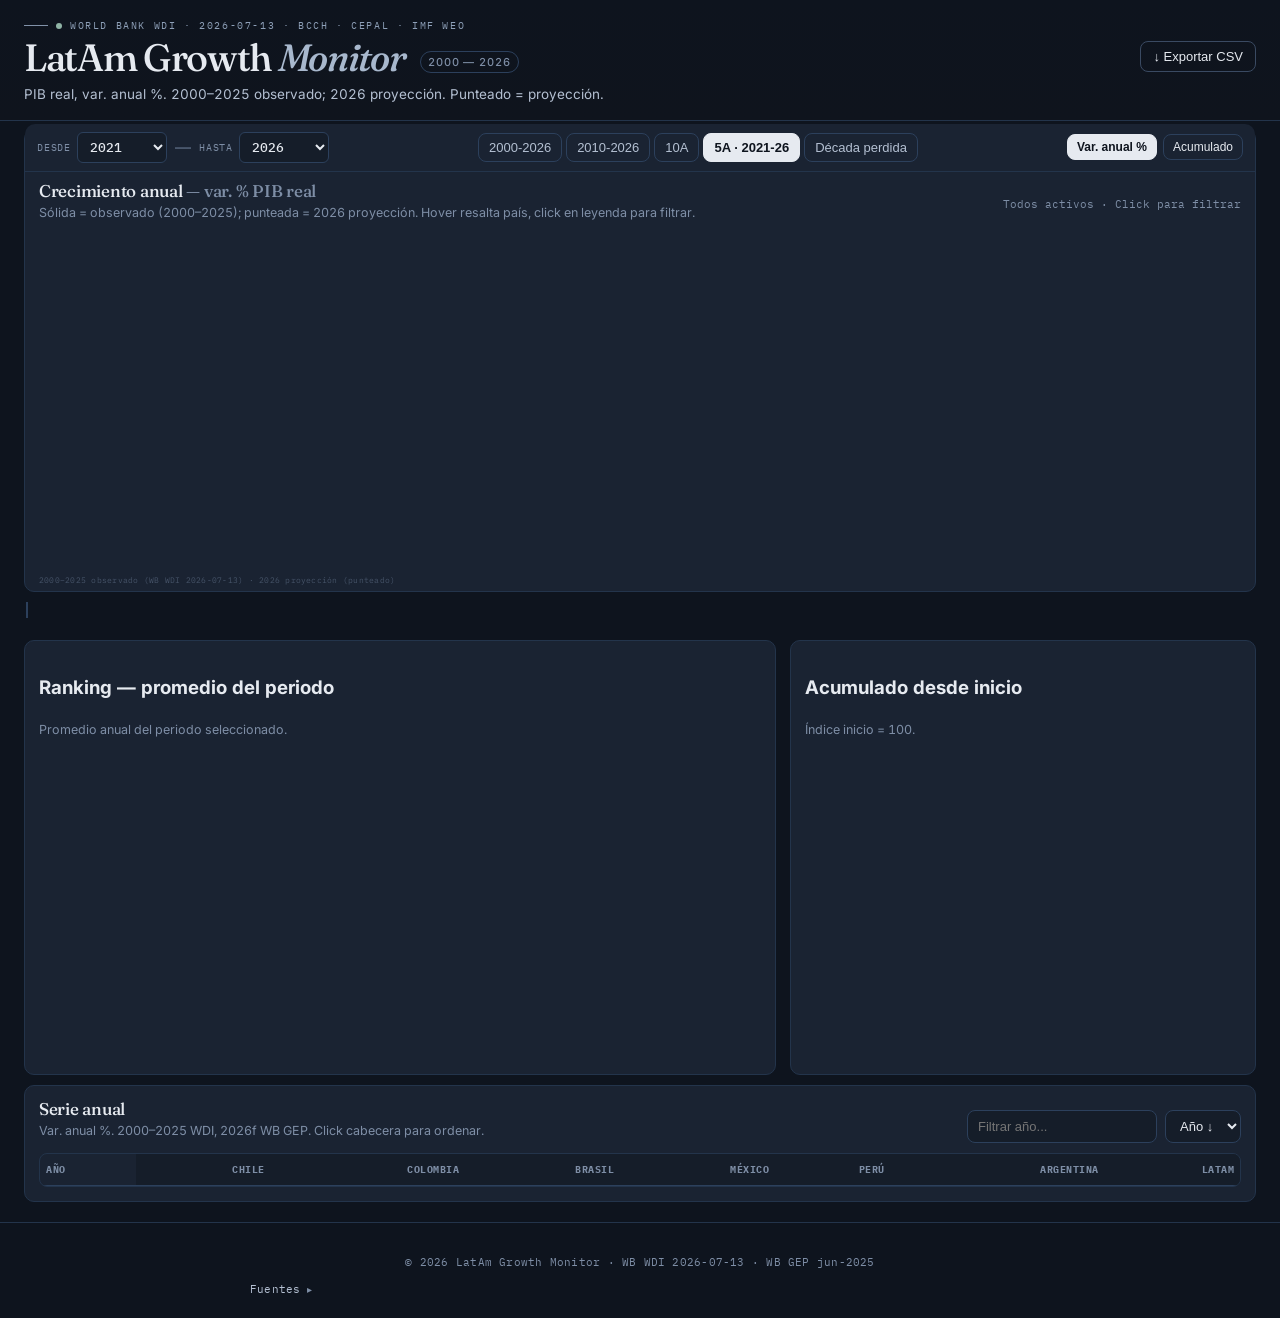
==== commit 507836f0: "fix: unify chart wrappers - all charts height:auto responsive, bar top axis kept, line bottom only, " ====
--- a/index.html
+++ b/index.html
@@ -64,12 +64,12 @@
     <div class="card">
       <h3>Ranking — promedio del periodo</h3>
       <p class="card-desc">Promedio anual del periodo seleccionado.</p>
-      <div id="barChart" style="height:360px"></div>
+      <div id="barChart" class="chart" style="height:auto;min-height:320px"></div>
     </div>
     <div class="card">
       <h3>Acumulado desde inicio</h3>
       <p class="card-desc">Índice inicio = 100.</p>
-      <div id="cumChart" class="chart chart-sm"></div>
+      <div id="cumChart" class="chart" style="height:auto;min-height:320px"></div>
     </div>
   </section>
 
@@ -212,9 +212,9 @@
     const min=d3.min(vals), max=d3.max(vals), pad=(max-min)*0.18;
     y=d3.scaleLinear().domain([Math.floor(min-pad), Math.ceil(max+pad)]).range([h,0]).nice();
   }
-  g.append("g").attr("class","grid").call(d3.axisLeft(y).ticks(6).tickSize(-w).tickFormat("")).selectAll("line").attr("stroke-opacity",0.08);
-  g.append("g").attr("class","axis").attr("transform",`translate(0,${h})`).call(d3.axisBottom(x).ticks(Math.min(10,years.length)).tickFormat(d3.format("d")));
-  g.append("g").attr("class","axis").call(d3.axisLeft(y).ticks(6).tickFormat(d=>d+(view==="cum"?"":"%")));
+  g.append("g").attr("class","grid").call(d3.axisLeft(y).ticks(4).tickSize(-w).tickFormat("")).selectAll("line").attr("stroke-opacity",0.08);
+  g.append("g").attr("class","axis axis--x").attr("transform",`translate(0,${h})`).call(d3.axisBottom(x).ticks(Math.min(6,years.length)).tickFormat(d3.format("d")));
+  g.append("g").attr("class","axis axis--y").call(d3.axisLeft(y).ticks(4).tickFormat(d=>d+(view==="cum"?"":"%")));
   if(view!=="cum") g.append("line").attr("x1",0).attr("x2",w).attr("y1",y(0)).attr("y2",y(0)).attr("stroke","#23344B").attr("stroke-dasharray","4 4").attr("opacity",0.6);
   document.getElementById("chartTitle").innerHTML = view==="cum"?`Índice acumulado <em>— base ${startYear-1}=100</em>`:`Crecimiento anual <em>— var. %</em>`;
   order.forEach(k=>{
@@ -275,7 +275,7 @@
 function renderBar(){
   const div=document.getElementById("barChart");
   div.innerHTML="";
-  const W=div.clientWidth, H=360, m={top:12,right:14,bottom:24,left:110}, w=W-m.left-m.right, h=H-m.top-m.bottom;
+  const W=div.clientWidth, H=Math.round(Math.max(320, Math.min(380, W*0.32))), m={top:20,right:14,bottom:24,left:110}, w=W-m.left-m.right, h=H-m.top-m.bottom;
   const svg=d3.select("#barChart").append("svg").attr("viewBox",`0 0 ${W} ${H}`).style("width","100%").style("height","auto");
   const g=svg.append("g").attr("transform",`translate(${m.left},${m.top})`);
   const st=statsFor(startYear,endYear);
@@ -283,6 +283,7 @@
   if(!arr.length) return;
   const y=d3.scaleBand().domain(arr.map(d=>d.name)).range([0,h]).padding(0.18);
   const x=d3.scaleLinear().domain([Math.min(-1,d3.min(arr,d=>d.avg)*1.1), Math.max(2, d3.max(arr,d=>d.avg)*1.1)]).range([0,w]);
+  g.append("g").attr("class","axis axis--top").call(d3.axisTop(x).ticks(4).tickFormat(d=>d+"%"));
   g.append("g").attr("class","axis").attr("transform",`translate(0,${h})`).call(d3.axisBottom(x).ticks(4).tickFormat(d=>d+"%"));
   g.append("g").attr("class","axis").call(d3.axisLeft(y));
   g.append("line").attr("x1",x(0)).attr("x2",x(0)).attr("y1",0).attr("y2",h).attr("stroke","#23344B").attr("stroke-dasharray","4 4");
@@ -292,7 +293,7 @@
 function renderCum(){
   const div=document.getElementById("cumChart");
   div.innerHTML="";
-  const W=div.clientWidth, H=340, m={top:10,right:14,bottom:28,left:44}, w=W-m.left-m.right, h=H-m.top-m.bottom;
+  const W=div.clientWidth, H=Math.round(Math.max(320, Math.min(360, W*0.42))), m={top:10,right:14,bottom:28,left:44}, w=W-m.left-m.right, h=H-m.top-m.bottom;
   const svg=d3.select("#cumChart").append("svg").attr("viewBox",`0 0 ${W} ${H}`).style("width","100%").style("height","auto");
   const g=svg.append("g").attr("transform",`translate(${m.left},${m.top})`);
   const years=getYears(), cum=cumFor(startYear,endYear);
--- a/style.css
+++ b/style.css
@@ -90,10 +90,10 @@
 .insight-caption{font-size:12.5px;color:var(--muted);border-left:2px solid var(--line2);padding:8px 10px;margin:10px 2px 0;line-height:1.55;background:transparent}
 .insight-caption strong{color:var(--ink2)}
 .card{background:var(--paper);border:1px solid var(--line);border-radius:10px;padding:14px;margin-top:10px;position:relative}
-.card--hero{padding:8px 14px 6px;margin-top:8px}
-.card--hero .chart{height:auto;min-height:340px;margin-bottom:0}
-#mainChart{height:auto;min-height:340px}
-#mainChart svg{width:100%;height:auto;display:block}
+.card--hero{padding:8px 14px 6px;margin-top:8px;background:var(--paper);border:1px solid var(--line)}
+.card--hero .chart{height:auto;min-height:340px;margin-bottom:0;background:transparent}
+#mainChart{height:auto;min-height:340px;background:transparent}
+#mainChart svg{width:100%;height:auto;display:block;background:transparent}
 .card-header{display:flex;justify-content:space-between;gap:16px;flex-wrap:wrap;align-items:flex-start;margin-bottom:10px}
 .card h2{margin:0;font-family:Fraunces, Georgia, serif;font-size:17px;letter-spacing:-0.015em;line-height:1.1;font-weight:500}
 .card h2 em{font-style:normal;color:var(--muted);font-weight:500}
@@ -106,8 +106,8 @@
 .legend-item.off{opacity:0.35;text-decoration:line-through}
 .legend-item .dot{width:7px;height:7px;border-radius:50%}
 .toggles{display:flex;gap:6px;flex-wrap:wrap}
-.chart{width:100%;height:440px;position:relative}
-.chart-sm{height:340px}
+.chart{width:100%;height:auto;min-height:320px;position:relative}
+.chart-sm{height:auto;min-height:320px}
 .chart-footer{display:flex;justify-content:space-between;gap:12px;color:var(--muted2);font-family:'IBM Plex Mono',monospace;font-size:8px;letter-spacing:0.03em;margin-top:2px;padding-top:0;opacity:0.65;line-height:1.3;text-transform:none;border-top:none}
 .grid-2{display:grid;grid-template-columns:1.45fr 0.9fr;gap:14px}
 @media(max-width:1000px){.grid-2{grid-template-columns:1fr}}
@@ -141,9 +141,13 @@
 .tooltip .tt-date{font-family:'IBM Plex Mono',monospace;font-size:11px;letter-spacing:0.06em;text-transform:uppercase;color:var(--accent-2);border-bottom:1px solid var(--line);padding-bottom:6px;margin-bottom:6px}
 .tooltip .tt-row{display:flex;justify-content:space-between;gap:12px;padding:3px 0}
 .tooltip .tt-row + .tt-row{border-top:1px dashed #1e2936}
-.axis text{fill:var(--muted2);font-size:10.5px;font-family:Inter, sans-serif}
-.axis path, .axis line{stroke:var(--line2)}
-.grid line{stroke:var(--grid);stroke-dasharray:2 3}
+#mainChart .axis text, #barChart .axis text, #cumChart .axis text, .chart .axis text{fill:var(--muted2) !important;font-size:10.5px;font-family:Inter, sans-serif}
+#mainChart .axis path, #mainChart .axis line, #barChart .axis path, #barChart .axis line, #cumChart .axis path, #cumChart .axis line, .chart .axis path, .chart .axis line{stroke:var(--muted2) !important;opacity:0.35}
+#mainChart .grid line, #barChart .grid line, #cumChart .grid line{stroke:var(--grid);stroke-dasharray:2 3;opacity:0.55}
+#mainChart .grid line:first-child{display:none}
+#mainChart .axis path.domain{stroke:var(--muted2) !important;opacity:0.35}
+#barChart .axis path.domain, #cumChart .axis path.domain{stroke:var(--muted2) !important;opacity:0.35}
+#mainChart .axis--top{display:none}
 .line{fill:none;stroke-linejoin:round;stroke-linecap:round}
 
 /* highlight — professional */
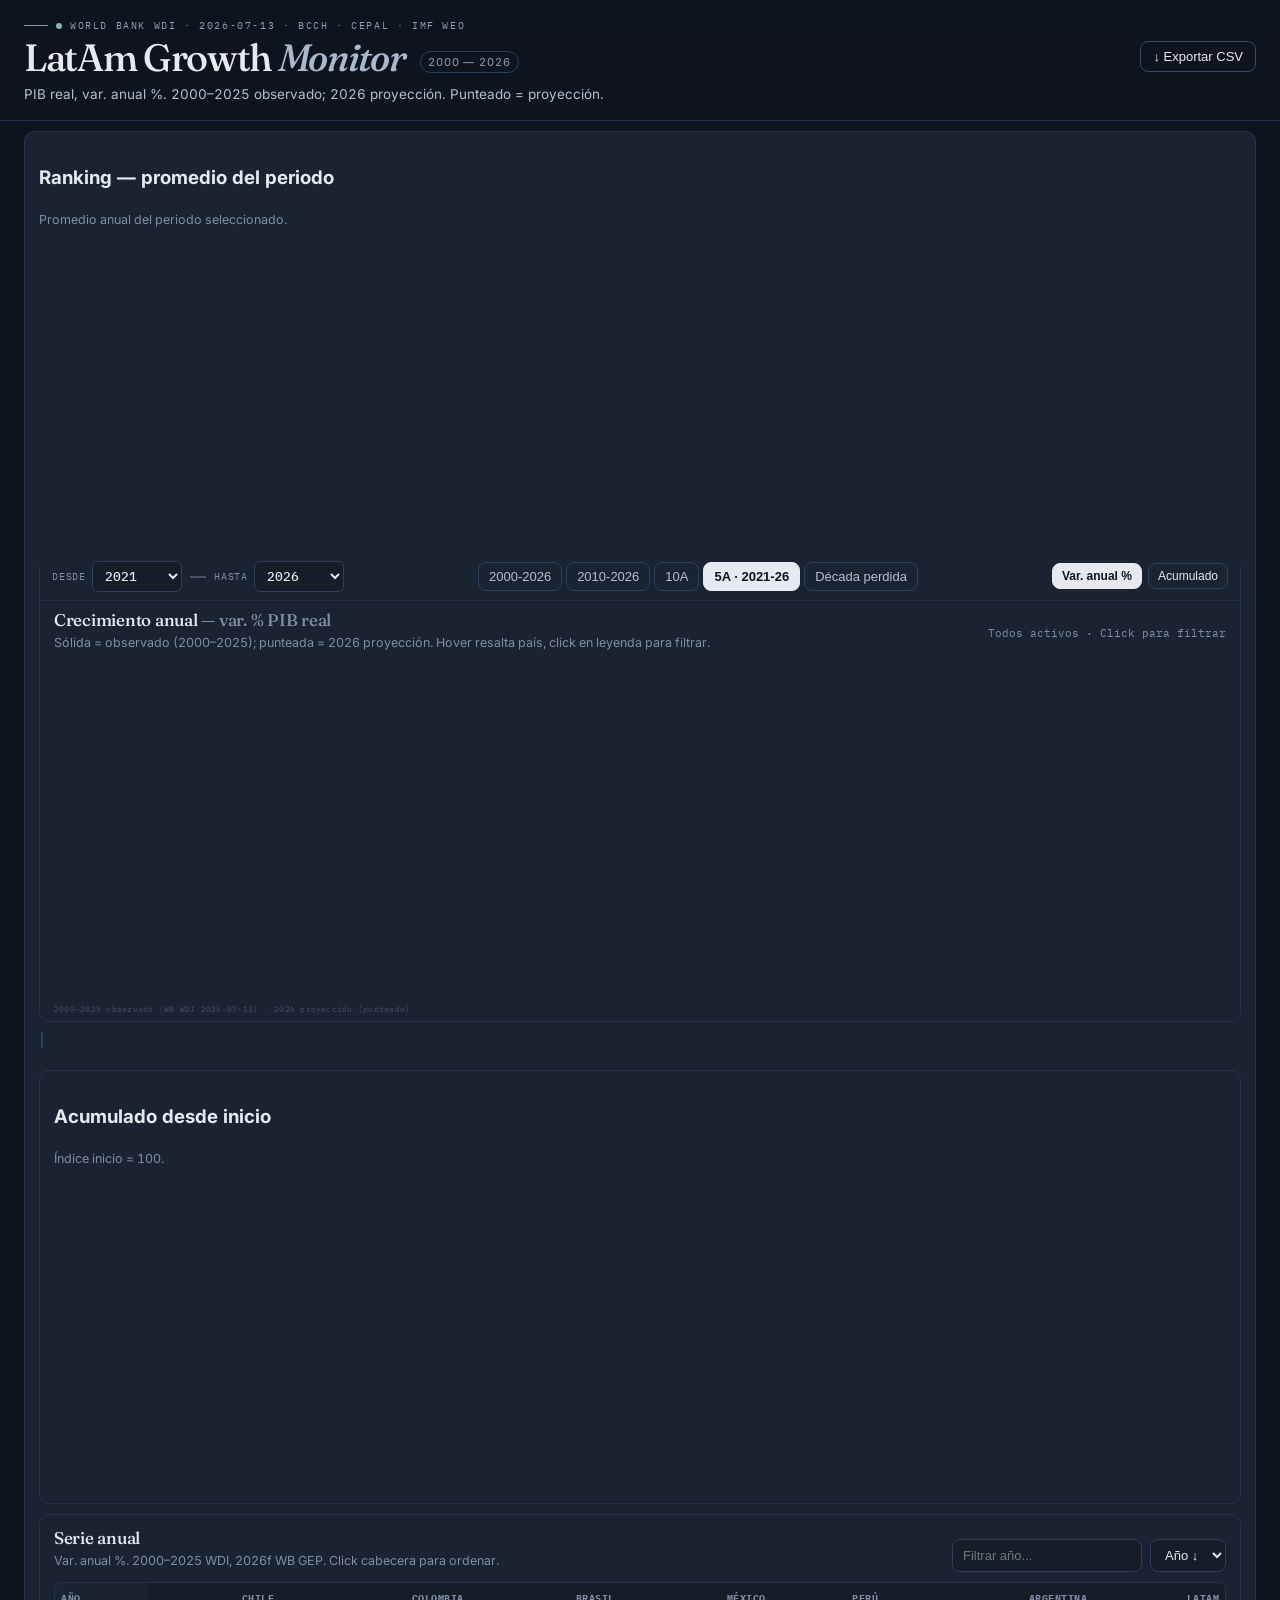
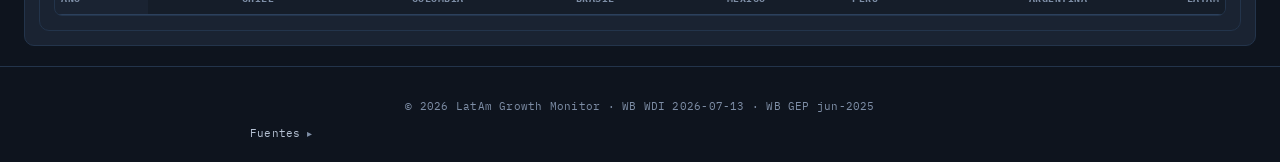
==== commit 430094ec: "chore: swap ranking (bar) to top and growth hero below - as requested, no style changes" ====
--- a/index.html
+++ b/index.html
@@ -23,6 +23,11 @@
 </header>
 
 <main class="container">
+  <div class="card">
+      <h3>Ranking — promedio del periodo</h3>
+      <p class="card-desc">Promedio anual del periodo seleccionado.</p>
+      <div id="barChart" class="chart" style="height:auto;min-height:320px"></div>
+
   <section class="card card--hero">
     <div class="chart-toolbar" id="filterDock">
       <div class="toolbar-left">
@@ -60,18 +65,12 @@
   <div class="insight-caption" id="insightBox"></div>
   <div class="kpi-grid" id="kpiGrid"></div>
 
-  <section class="grid-2">
-    <div class="card">
-      <h3>Ranking — promedio del periodo</h3>
-      <p class="card-desc">Promedio anual del periodo seleccionado.</p>
-      <div id="barChart" class="chart" style="height:auto;min-height:320px"></div>
-    </div>
-    <div class="card">
+  <section class="grid-2" style="grid-template-columns:1fr">
+  <div class="card">
       <h3>Acumulado desde inicio</h3>
       <p class="card-desc">Índice inicio = 100.</p>
       <div id="cumChart" class="chart" style="height:auto;min-height:320px"></div>
-    </div>
-  </section>
+</section>
 
   <section class="card">
     <div class="card-header">
